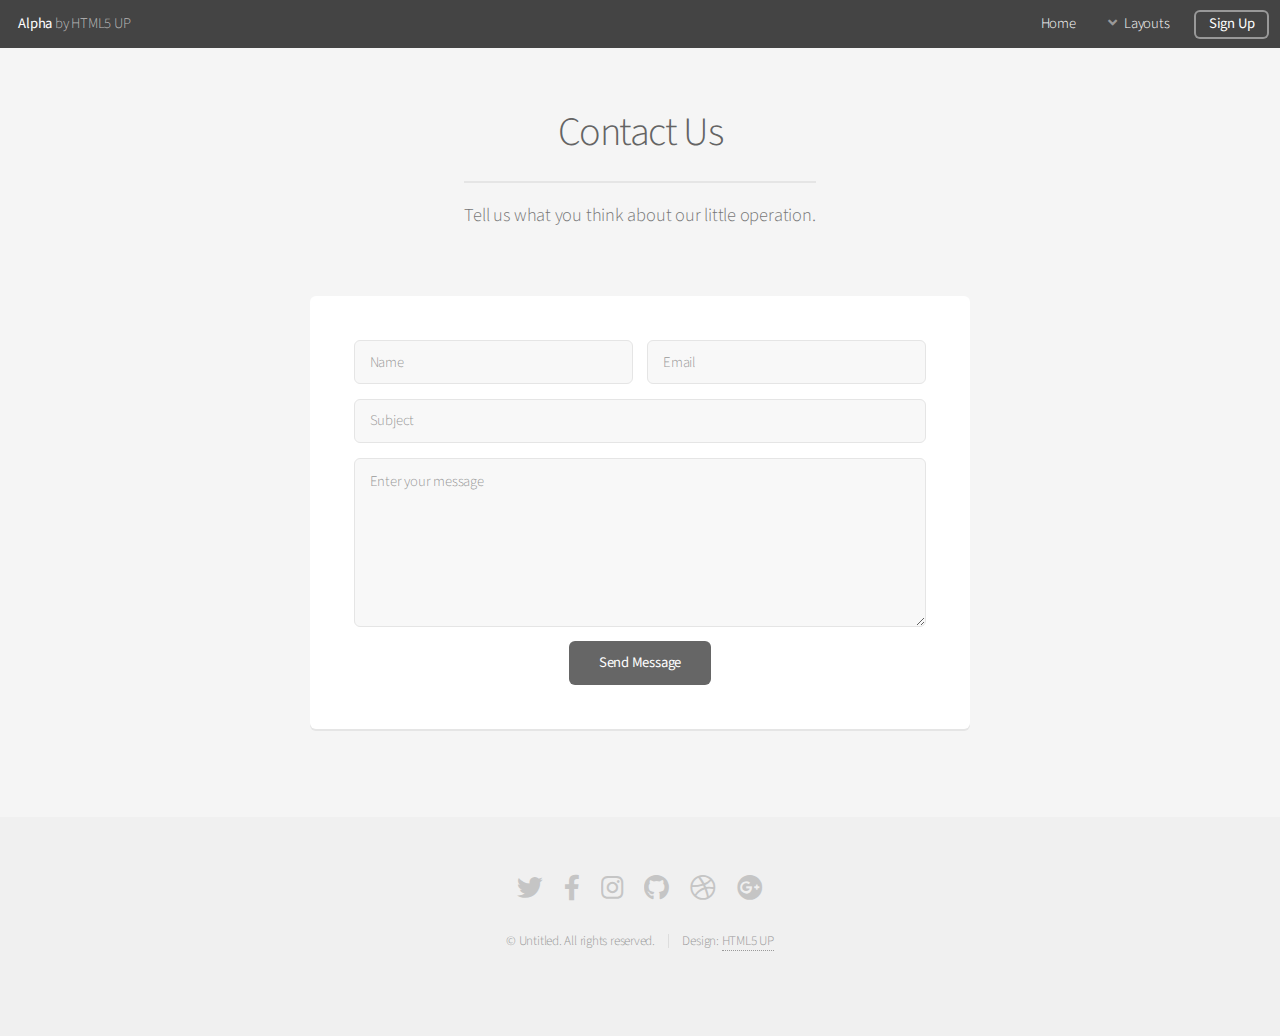
==== contact.html @ d838e28c "Add files via upload" ====
<!DOCTYPE HTML>
<!--
	Alpha by HTML5 UP
	html5up.net | @ajlkn
	Free for personal and commercial use under the CCA 3.0 license (html5up.net/license)
-->
<html>
	<head>
		<title>Contact - Alpha by HTML5 UP</title>
		<meta charset="utf-8" />
		<meta name="viewport" content="width=device-width, initial-scale=1, user-scalable=no" />
		<link rel="stylesheet" href="assets/css/main.css" />
	</head>
	<body class="is-preload">
		<div id="page-wrapper">

			<!-- Header -->
				<header id="header">
					<h1><a href="index.html">Alpha</a> by HTML5 UP</h1>
					<nav id="nav">
						<ul>
							<li><a href="index.html">Home</a></li>
							<li>
								<a href="#" class="icon solid fa-angle-down">Layouts</a>
								<ul>
									<li><a href="generic.html">Generic</a></li>
									<li><a href="contact.html">Contact</a></li>
									<li><a href="elements.html">Elements</a></li>
									<li>
										<a href="#">Submenu</a>
										<ul>
											<li><a href="#">Option One</a></li>
											<li><a href="#">Option Two</a></li>
											<li><a href="#">Option Three</a></li>
											<li><a href="#">Option Four</a></li>
										</ul>
									</li>
								</ul>
							</li>
							<li><a href="#" class="button">Sign Up</a></li>
						</ul>
					</nav>
				</header>

			<!-- Main -->
				<section id="main" class="container medium">
					<header>
						<h2>Contact Us</h2>
						<p>Tell us what you think about our little operation.</p>
					</header>
					<div class="box">
						<form method="post" action="#">
							<div class="row gtr-50 gtr-uniform">
								<div class="col-6 col-12-mobilep">
									<input type="text" name="name" id="name" value="" placeholder="Name" />
								</div>
								<div class="col-6 col-12-mobilep">
									<input type="email" name="email" id="email" value="" placeholder="Email" />
								</div>
								<div class="col-12">
									<input type="text" name="subject" id="subject" value="" placeholder="Subject" />
								</div>
								<div class="col-12">
									<textarea name="message" id="message" placeholder="Enter your message" rows="6"></textarea>
								</div>
								<div class="col-12">
									<ul class="actions special">
										<li><input type="submit" value="Send Message" /></li>
									</ul>
								</div>
							</div>
						</form>
					</div>
				</section>

			<!-- Footer -->
				<footer id="footer">
					<ul class="icons">
						<li><a href="#" class="icon brands fa-twitter"><span class="label">Twitter</span></a></li>
						<li><a href="#" class="icon brands fa-facebook-f"><span class="label">Facebook</span></a></li>
						<li><a href="#" class="icon brands fa-instagram"><span class="label">Instagram</span></a></li>
						<li><a href="#" class="icon brands fa-github"><span class="label">Github</span></a></li>
						<li><a href="#" class="icon brands fa-dribbble"><span class="label">Dribbble</span></a></li>
						<li><a href="#" class="icon brands fa-google-plus"><span class="label">Google+</span></a></li>
					</ul>
					<ul class="copyright">
						<li>&copy; Untitled. All rights reserved.</li><li>Design: <a href="http://html5up.net">HTML5 UP</a></li>
					</ul>
				</footer>

		</div>

		<!-- Scripts -->
			<script src="assets/js/jquery.min.js"></script>
			<script src="assets/js/jquery.dropotron.min.js"></script>
			<script src="assets/js/jquery.scrollex.min.js"></script>
			<script src="assets/js/browser.min.js"></script>
			<script src="assets/js/breakpoints.min.js"></script>
			<script src="assets/js/util.js"></script>
			<script src="assets/js/main.js"></script>

	</body>
</html>
---- assets/css/main.css ----
@import url("fontawesome-all.min.css");
@import url("https://fonts.googleapis.com/css?family=Source+Sans+Pro:300,400,300italic,400italic");

/*
	Alpha by HTML5 UP
	html5up.net | @ajlkn
	Free for personal and commercial use under the CCA 3.0 license (html5up.net/license)
*/

/* Reset */

/* Based on meyerweb.com/eric/tools/css/reset (v2.0 | 20110126 | License: public domain) */

	html, body, div, span, applet, object,
	iframe, h1, h2, h3, h4, h5, h6, p, blockquote,
	pre, a, abbr, acronym, address, big, cite,
	code, del, dfn, em, img, ins, kbd, q, s, samp,
	small, strike, strong, sub, sup, tt, var, b,
	u, i, center, dl, dt, dd, ol, ul, li, fieldset,
	form, label, legend, table, caption, tbody,
	tfoot, thead, tr, th, td, article, aside,
	canvas, details, embed, figure, figcaption,
	footer, header, hgroup, menu, nav, output, ruby,
	section, summary, time, mark, audio, video {
		margin: 0;
		padding: 0;
		border: 0;
		font-size: 100%;
		font: inherit;
		vertical-align: baseline;
	}

	article, aside, details, figcaption, figure,
	footer, header, hgroup, menu, nav, section {
		display: block;
	}

	body {
		line-height: 1;
	}

	ol, ul {
		list-style: none;
	}

	blockquote, q {
		quotes: none;
	}

		blockquote:before, blockquote:after, q:before, q:after {
			content: '';
			content: none;
		}

	table {
		border-collapse: collapse;
		border-spacing: 0;
	}

	body {
		-webkit-text-size-adjust: none;
	}

	mark {
		background-color: transparent;
		color: inherit;
	}

	input::-moz-focus-inner {
		border: 0;
		padding: 0;
	}

	input, select, textarea {
		-moz-appearance: none;
		-webkit-appearance: none;
		-ms-appearance: none;
		appearance: none;
	}

/* Basic */

	@-ms-viewport {
		width: device-width;
	}

	body {
		-ms-overflow-style: scrollbar;
	}

	@media screen and (max-width: 480px) {

		html, body {
			min-width: 320px;
		}

	}

	html {
		box-sizing: border-box;
	}

	*, *:before, *:after {
		box-sizing: inherit;
	}

	body {
		background: #f5f5f5;
	}

	body, input, select, textarea {
		color: #777;
		font-family: "Source Sans Pro", sans-serif;
		font-size: 16pt;
		font-weight: 300;
		line-height: 1.65em;
		letter-spacing: -0.015em;
	}

	a {
		-moz-transition: color 0.2s ease-in-out, border-bottom-color 0.2s ease-in-out;
		-webkit-transition: color 0.2s ease-in-out, border-bottom-color 0.2s ease-in-out;
		-ms-transition: color 0.2s ease-in-out, border-bottom-color 0.2s ease-in-out;
		transition: color 0.2s ease-in-out, border-bottom-color 0.2s ease-in-out;
		border-bottom: dotted 1px;
		color: #e89980;
		text-decoration: none;
	}

		a:hover {
			border-bottom-color: transparent;
		}

	strong, b {
		color: #646464;
		font-weight: 400;
	}

	em, i {
		font-style: italic;
	}

	p {
		margin: 0 0 2em 0;
	}

	h1, h2, h3, h4, h5, h6 {
		color: #646464;
		font-weight: 300;
		line-height: 1em;
		margin: 0 0 0.5em 0;
	}

		h1 a, h2 a, h3 a, h4 a, h5 a, h6 a {
			color: inherit;
			text-decoration: none;
		}

	h2 {
		font-size: 2.25em;
		line-height: 1.5em;
		letter-spacing: -0.035em;
	}

	h3 {
		font-size: 1.75em;
		line-height: 1.5em;
		letter-spacing: -0.025em;
	}

	h4 {
		font-size: 1.1em;
		line-height: 1.5em;
		letter-spacing: 0;
	}

	h5 {
		font-size: 0.9em;
		line-height: 1.5em;
		letter-spacing: 0;
	}

	h6 {
		font-size: 0.7em;
		line-height: 1.5em;
		letter-spacing: 0;
	}

	sub {
		font-size: 0.8em;
		position: relative;
		top: 0.5em;
	}

	sup {
		font-size: 0.8em;
		position: relative;
		top: -0.5em;
	}

	hr {
		border: 0;
		border-bottom: solid 2px #e5e5e5;
		margin: 2em 0;
	}

		hr.major {
			margin: 3em 0;
		}

	blockquote {
		border-left: solid 4px #e5e5e5;
		font-style: italic;
		margin: 0 0 2em 0;
		padding: 0.5em 0 0.5em 2em;
	}

	pre {
		-webkit-overflow-scrolling: touch;
		background: #f8f8f8;
		border-radius: 6px;
		border: solid 1px #e5e5e5;
		font-family: monospace;
		font-size: 0.9em;
		line-height: 1.75em;
		margin: 0 0 2em 0;
		overflow-x: auto;
		padding: 1em 1.5em;
	}

	code {
		background: #f8f8f8;
		border-radius: 6px;
		border: solid 1px #e5e5e5;
		font-family: monospace;
		font-size: 0.9em;
		margin: 0 0.25em;
		padding: 0.25em 0.65em;
	}

	.align-left {
		text-align: left;
	}

	.align-center {
		text-align: center;
	}

	.align-right {
		text-align: right;
	}

/* Row */

	.row {
		display: flex;
		flex-wrap: wrap;
		box-sizing: border-box;
		align-items: stretch;
	}

		.row > * {
			box-sizing: border-box;
		}

		.row.gtr-uniform > * > :last-child {
			margin-bottom: 0;
		}

		.row.aln-left {
			justify-content: flex-start;
		}

		.row.aln-center {
			justify-content: center;
		}

		.row.aln-right {
			justify-content: flex-end;
		}

		.row.aln-top {
			align-items: flex-start;
		}

		.row.aln-middle {
			align-items: center;
		}

		.row.aln-bottom {
			align-items: flex-end;
		}

		.row > .imp {
			order: -1;
		}

		.row > .col-1 {
			width: 8.33333%;
		}

		.row > .off-1 {
			margin-left: 8.33333%;
		}

		.row > .col-2 {
			width: 16.66667%;
		}

		.row > .off-2 {
			margin-left: 16.66667%;
		}

		.row > .col-3 {
			width: 25%;
		}

		.row > .off-3 {
			margin-left: 25%;
		}

		.row > .col-4 {
			width: 33.33333%;
		}

		.row > .off-4 {
			margin-left: 33.33333%;
		}

		.row > .col-5 {
			width: 41.66667%;
		}

		.row > .off-5 {
			margin-left: 41.66667%;
		}

		.row > .col-6 {
			width: 50%;
		}

		.row > .off-6 {
			margin-left: 50%;
		}

		.row > .col-7 {
			width: 58.33333%;
		}

		.row > .off-7 {
			margin-left: 58.33333%;
		}

		.row > .col-8 {
			width: 66.66667%;
		}

		.row > .off-8 {
			margin-left: 66.66667%;
		}

		.row > .col-9 {
			width: 75%;
		}

		.row > .off-9 {
			margin-left: 75%;
		}

		.row > .col-10 {
			width: 83.33333%;
		}

		.row > .off-10 {
			margin-left: 83.33333%;
		}

		.row > .col-11 {
			width: 91.66667%;
		}

		.row > .off-11 {
			margin-left: 91.66667%;
		}

		.row > .col-12 {
			width: 100%;
		}

		.row > .off-12 {
			margin-left: 100%;
		}

		.row.gtr-0 {
			margin-top: 0;
			margin-left: 0em;
		}

			.row.gtr-0 > * {
				padding: 0 0 0 0em;
			}

			.row.gtr-0.gtr-uniform {
				margin-top: 0em;
			}

				.row.gtr-0.gtr-uniform > * {
					padding-top: 0em;
				}

		.row.gtr-25 {
			margin-top: 0;
			margin-left: -0.5em;
		}

			.row.gtr-25 > * {
				padding: 0 0 0 0.5em;
			}

			.row.gtr-25.gtr-uniform {
				margin-top: -0.5em;
			}

				.row.gtr-25.gtr-uniform > * {
					padding-top: 0.5em;
				}

		.row.gtr-50 {
			margin-top: 0;
			margin-left: -1em;
		}

			.row.gtr-50 > * {
				padding: 0 0 0 1em;
			}

			.row.gtr-50.gtr-uniform {
				margin-top: -1em;
			}

				.row.gtr-50.gtr-uniform > * {
					padding-top: 1em;
				}

		.row {
			margin-top: 0;
			margin-left: -2em;
		}

			.row > * {
				padding: 0 0 0 2em;
			}

			.row.gtr-uniform {
				margin-top: -2em;
			}

				.row.gtr-uniform > * {
					padding-top: 2em;
				}

		.row.gtr-150 {
			margin-top: 0;
			margin-left: -3em;
		}

			.row.gtr-150 > * {
				padding: 0 0 0 3em;
			}

			.row.gtr-150.gtr-uniform {
				margin-top: -3em;
			}

				.row.gtr-150.gtr-uniform > * {
					padding-top: 3em;
				}

		.row.gtr-200 {
			margin-top: 0;
			margin-left: -4em;
		}

			.row.gtr-200 > * {
				padding: 0 0 0 4em;
			}

			.row.gtr-200.gtr-uniform {
				margin-top: -4em;
			}

				.row.gtr-200.gtr-uniform > * {
					padding-top: 4em;
				}

		@media screen and (max-width: 1680px) {

			.row {
				display: flex;
				flex-wrap: wrap;
				box-sizing: border-box;
				align-items: stretch;
			}

				.row > * {
					box-sizing: border-box;
				}

				.row.gtr-uniform > * > :last-child {
					margin-bottom: 0;
				}

				.row.aln-left {
					justify-content: flex-start;
				}

				.row.aln-center {
					justify-content: center;
				}

				.row.aln-right {
					justify-content: flex-end;
				}

				.row.aln-top {
					align-items: flex-start;
				}

				.row.aln-middle {
					align-items: center;
				}

				.row.aln-bottom {
					align-items: flex-end;
				}

				.row > .imp-wide {
					order: -1;
				}

				.row > .col-1-wide {
					width: 8.33333%;
				}

				.row > .off-1-wide {
					margin-left: 8.33333%;
				}

				.row > .col-2-wide {
					width: 16.66667%;
				}

				.row > .off-2-wide {
					margin-left: 16.66667%;
				}

				.row > .col-3-wide {
					width: 25%;
				}

				.row > .off-3-wide {
					margin-left: 25%;
				}

				.row > .col-4-wide {
					width: 33.33333%;
				}

				.row > .off-4-wide {
					margin-left: 33.33333%;
				}

				.row > .col-5-wide {
					width: 41.66667%;
				}

				.row > .off-5-wide {
					margin-left: 41.66667%;
				}

				.row > .col-6-wide {
					width: 50%;
				}

				.row > .off-6-wide {
					margin-left: 50%;
				}

				.row > .col-7-wide {
					width: 58.33333%;
				}

				.row > .off-7-wide {
					margin-left: 58.33333%;
				}

				.row > .col-8-wide {
					width: 66.66667%;
				}

				.row > .off-8-wide {
					margin-left: 66.66667%;
				}

				.row > .col-9-wide {
					width: 75%;
				}

				.row > .off-9-wide {
					margin-left: 75%;
				}

				.row > .col-10-wide {
					width: 83.33333%;
				}

				.row > .off-10-wide {
					margin-left: 83.33333%;
				}

				.row > .col-11-wide {
					width: 91.66667%;
				}

				.row > .off-11-wide {
					margin-left: 91.66667%;
				}

				.row > .col-12-wide {
					width: 100%;
				}

				.row > .off-12-wide {
					margin-left: 100%;
				}

				.row.gtr-0 {
					margin-top: 0;
					margin-left: 0em;
				}

					.row.gtr-0 > * {
						padding: 0 0 0 0em;
					}

					.row.gtr-0.gtr-uniform {
						margin-top: 0em;
					}

						.row.gtr-0.gtr-uniform > * {
							padding-top: 0em;
						}

				.row.gtr-25 {
					margin-top: 0;
					margin-left: -0.5em;
				}

					.row.gtr-25 > * {
						padding: 0 0 0 0.5em;
					}

					.row.gtr-25.gtr-uniform {
						margin-top: -0.5em;
					}

						.row.gtr-25.gtr-uniform > * {
							padding-top: 0.5em;
						}

				.row.gtr-50 {
					margin-top: 0;
					margin-left: -1em;
				}

					.row.gtr-50 > * {
						padding: 0 0 0 1em;
					}

					.row.gtr-50.gtr-uniform {
						margin-top: -1em;
					}

						.row.gtr-50.gtr-uniform > * {
							padding-top: 1em;
						}

				.row {
					margin-top: 0;
					margin-left: -2em;
				}

					.row > * {
						padding: 0 0 0 2em;
					}

					.row.gtr-uniform {
						margin-top: -2em;
					}

						.row.gtr-uniform > * {
							padding-top: 2em;
						}

				.row.gtr-150 {
					margin-top: 0;
					margin-left: -3em;
				}

					.row.gtr-150 > * {
						padding: 0 0 0 3em;
					}

					.row.gtr-150.gtr-uniform {
						margin-top: -3em;
					}

						.row.gtr-150.gtr-uniform > * {
							padding-top: 3em;
						}

				.row.gtr-200 {
					margin-top: 0;
					margin-left: -4em;
				}

					.row.gtr-200 > * {
						padding: 0 0 0 4em;
					}

					.row.gtr-200.gtr-uniform {
						margin-top: -4em;
					}

						.row.gtr-200.gtr-uniform > * {
							padding-top: 4em;
						}

		}

		@media screen and (max-width: 1280px) {

			.row {
				display: flex;
				flex-wrap: wrap;
				box-sizing: border-box;
				align-items: stretch;
			}

				.row > * {
					box-sizing: border-box;
				}

				.row.gtr-uniform > * > :last-child {
					margin-bottom: 0;
				}

				.row.aln-left {
					justify-content: flex-start;
				}

				.row.aln-center {
					justify-content: center;
				}

				.row.aln-right {
					justify-content: flex-end;
				}

				.row.aln-top {
					align-items: flex-start;
				}

				.row.aln-middle {
					align-items: center;
				}

				.row.aln-bottom {
					align-items: flex-end;
				}

				.row > .imp-normal {
					order: -1;
				}

				.row > .col-1-normal {
					width: 8.33333%;
				}

				.row > .off-1-normal {
					margin-left: 8.33333%;
				}

				.row > .col-2-normal {
					width: 16.66667%;
				}

				.row > .off-2-normal {
					margin-left: 16.66667%;
				}

				.row > .col-3-normal {
					width: 25%;
				}

				.row > .off-3-normal {
					margin-left: 25%;
				}

				.row > .col-4-normal {
					width: 33.33333%;
				}

				.row > .off-4-normal {
					margin-left: 33.33333%;
				}

				.row > .col-5-normal {
					width: 41.66667%;
				}

				.row > .off-5-normal {
					margin-left: 41.66667%;
				}

				.row > .col-6-normal {
					width: 50%;
				}

				.row > .off-6-normal {
					margin-left: 50%;
				}

				.row > .col-7-normal {
					width: 58.33333%;
				}

				.row > .off-7-normal {
					margin-left: 58.33333%;
				}

				.row > .col-8-normal {
					width: 66.66667%;
				}

				.row > .off-8-normal {
					margin-left: 66.66667%;
				}

				.row > .col-9-normal {
					width: 75%;
				}

				.row > .off-9-normal {
					margin-left: 75%;
				}

				.row > .col-10-normal {
					width: 83.33333%;
				}

				.row > .off-10-normal {
					margin-left: 83.33333%;
				}

				.row > .col-11-normal {
					width: 91.66667%;
				}

				.row > .off-11-normal {
					margin-left: 91.66667%;
				}

				.row > .col-12-normal {
					width: 100%;
				}

				.row > .off-12-normal {
					margin-left: 100%;
				}

				.row.gtr-0 {
					margin-top: 0;
					margin-left: 0em;
				}

					.row.gtr-0 > * {
						padding: 0 0 0 0em;
					}

					.row.gtr-0.gtr-uniform {
						margin-top: 0em;
					}

						.row.gtr-0.gtr-uniform > * {
							padding-top: 0em;
						}

				.row.gtr-25 {
					margin-top: 0;
					margin-left: -0.5em;
				}

					.row.gtr-25 > * {
						padding: 0 0 0 0.5em;
					}

					.row.gtr-25.gtr-uniform {
						margin-top: -0.5em;
					}

						.row.gtr-25.gtr-uniform > * {
							padding-top: 0.5em;
						}

				.row.gtr-50 {
					margin-top: 0;
					margin-left: -1em;
				}

					.row.gtr-50 > * {
						padding: 0 0 0 1em;
					}

					.row.gtr-50.gtr-uniform {
						margin-top: -1em;
					}

						.row.gtr-50.gtr-uniform > * {
							padding-top: 1em;
						}

				.row {
					margin-top: 0;
					margin-left: -2em;
				}

					.row > * {
						padding: 0 0 0 2em;
					}

					.row.gtr-uniform {
						margin-top: -2em;
					}

						.row.gtr-uniform > * {
							padding-top: 2em;
						}

				.row.gtr-150 {
					margin-top: 0;
					margin-left: -3em;
				}

					.row.gtr-150 > * {
						padding: 0 0 0 3em;
					}

					.row.gtr-150.gtr-uniform {
						margin-top: -3em;
					}

						.row.gtr-150.gtr-uniform > * {
							padding-top: 3em;
						}

				.row.gtr-200 {
					margin-top: 0;
					margin-left: -4em;
				}

					.row.gtr-200 > * {
						padding: 0 0 0 4em;
					}

					.row.gtr-200.gtr-uniform {
						margin-top: -4em;
					}

						.row.gtr-200.gtr-uniform > * {
							padding-top: 4em;
						}

		}

		@media screen and (max-width: 980px) {

			.row {
				display: flex;
				flex-wrap: wrap;
				box-sizing: border-box;
				align-items: stretch;
			}

				.row > * {
					box-sizing: border-box;
				}

				.row.gtr-uniform > * > :last-child {
					margin-bottom: 0;
				}

				.row.aln-left {
					justify-content: flex-start;
				}

				.row.aln-center {
					justify-content: center;
				}

				.row.aln-right {
					justify-content: flex-end;
				}

				.row.aln-top {
					align-items: flex-start;
				}

				.row.aln-middle {
					align-items: center;
				}

				.row.aln-bottom {
					align-items: flex-end;
				}

				.row > .imp-narrow {
					order: -1;
				}

				.row > .col-1-narrow {
					width: 8.33333%;
				}

				.row > .off-1-narrow {
					margin-left: 8.33333%;
				}

				.row > .col-2-narrow {
					width: 16.66667%;
				}

				.row > .off-2-narrow {
					margin-left: 16.66667%;
				}

				.row > .col-3-narrow {
					width: 25%;
				}

				.row > .off-3-narrow {
					margin-left: 25%;
				}

				.row > .col-4-narrow {
					width: 33.33333%;
				}

				.row > .off-4-narrow {
					margin-left: 33.33333%;
				}

				.row > .col-5-narrow {
					width: 41.66667%;
				}

				.row > .off-5-narrow {
					margin-left: 41.66667%;
				}

				.row > .col-6-narrow {
					width: 50%;
				}

				.row > .off-6-narrow {
					margin-left: 50%;
				}

				.row > .col-7-narrow {
					width: 58.33333%;
				}

				.row > .off-7-narrow {
					margin-left: 58.33333%;
				}

				.row > .col-8-narrow {
					width: 66.66667%;
				}

				.row > .off-8-narrow {
					margin-left: 66.66667%;
				}

				.row > .col-9-narrow {
					width: 75%;
				}

				.row > .off-9-narrow {
					margin-left: 75%;
				}

				.row > .col-10-narrow {
					width: 83.33333%;
				}

				.row > .off-10-narrow {
					margin-left: 83.33333%;
				}

				.row > .col-11-narrow {
					width: 91.66667%;
				}

				.row > .off-11-narrow {
					margin-left: 91.66667%;
				}

				.row > .col-12-narrow {
					width: 100%;
				}

				.row > .off-12-narrow {
					margin-left: 100%;
				}

				.row.gtr-0 {
					margin-top: 0;
					margin-left: 0em;
				}

					.row.gtr-0 > * {
						padding: 0 0 0 0em;
					}

					.row.gtr-0.gtr-uniform {
						margin-top: 0em;
					}

						.row.gtr-0.gtr-uniform > * {
							padding-top: 0em;
						}

				.row.gtr-25 {
					margin-top: 0;
					margin-left: -0.5em;
				}

					.row.gtr-25 > * {
						padding: 0 0 0 0.5em;
					}

					.row.gtr-25.gtr-uniform {
						margin-top: -0.5em;
					}

						.row.gtr-25.gtr-uniform > * {
							padding-top: 0.5em;
						}

				.row.gtr-50 {
					margin-top: 0;
					margin-left: -1em;
				}

					.row.gtr-50 > * {
						padding: 0 0 0 1em;
					}

					.row.gtr-50.gtr-uniform {
						margin-top: -1em;
					}

						.row.gtr-50.gtr-uniform > * {
							padding-top: 1em;
						}

				.row {
					margin-top: 0;
					margin-left: -2em;
				}

					.row > * {
						padding: 0 0 0 2em;
					}

					.row.gtr-uniform {
						margin-top: -2em;
					}

						.row.gtr-uniform > * {
							padding-top: 2em;
						}

				.row.gtr-150 {
					margin-top: 0;
					margin-left: -3em;
				}

					.row.gtr-150 > * {
						padding: 0 0 0 3em;
					}

					.row.gtr-150.gtr-uniform {
						margin-top: -3em;
					}

						.row.gtr-150.gtr-uniform > * {
							padding-top: 3em;
						}

				.row.gtr-200 {
					margin-top: 0;
					margin-left: -4em;
				}

					.row.gtr-200 > * {
						padding: 0 0 0 4em;
					}

					.row.gtr-200.gtr-uniform {
						margin-top: -4em;
					}

						.row.gtr-200.gtr-uniform > * {
							padding-top: 4em;
						}

		}

		@media screen and (max-width: 840px) {

			.row {
				display: flex;
				flex-wrap: wrap;
				box-sizing: border-box;
				align-items: stretch;
			}

				.row > * {
					box-sizing: border-box;
				}

				.row.gtr-uniform > * > :last-child {
					margin-bottom: 0;
				}

				.row.aln-left {
					justify-content: flex-start;
				}

				.row.aln-center {
					justify-content: center;
				}

				.row.aln-right {
					justify-content: flex-end;
				}

				.row.aln-top {
					align-items: flex-start;
				}

				.row.aln-middle {
					align-items: center;
				}

				.row.aln-bottom {
					align-items: flex-end;
				}

				.row > .imp-narrower {
					order: -1;
				}

				.row > .col-1-narrower {
					width: 8.33333%;
				}

				.row > .off-1-narrower {
					margin-left: 8.33333%;
				}

				.row > .col-2-narrower {
					width: 16.66667%;
				}

				.row > .off-2-narrower {
					margin-left: 16.66667%;
				}

				.row > .col-3-narrower {
					width: 25%;
				}

				.row > .off-3-narrower {
					margin-left: 25%;
				}

				.row > .col-4-narrower {
					width: 33.33333%;
				}

				.row > .off-4-narrower {
					margin-left: 33.33333%;
				}

				.row > .col-5-narrower {
					width: 41.66667%;
				}

				.row > .off-5-narrower {
					margin-left: 41.66667%;
				}

				.row > .col-6-narrower {
					width: 50%;
				}

				.row > .off-6-narrower {
					margin-left: 50%;
				}

				.row > .col-7-narrower {
					width: 58.33333%;
				}

				.row > .off-7-narrower {
					margin-left: 58.33333%;
				}

				.row > .col-8-narrower {
					width: 66.66667%;
				}

				.row > .off-8-narrower {
					margin-left: 66.66667%;
				}

				.row > .col-9-narrower {
					width: 75%;
				}

				.row > .off-9-narrower {
					margin-left: 75%;
				}

				.row > .col-10-narrower {
					width: 83.33333%;
				}

				.row > .off-10-narrower {
					margin-left: 83.33333%;
				}

				.row > .col-11-narrower {
					width: 91.66667%;
				}

				.row > .off-11-narrower {
					margin-left: 91.66667%;
				}

				.row > .col-12-narrower {
					width: 100%;
				}

				.row > .off-12-narrower {
					margin-left: 100%;
				}

				.row.gtr-0 {
					margin-top: 0;
					margin-left: 0em;
				}

					.row.gtr-0 > * {
						padding: 0 0 0 0em;
					}

					.row.gtr-0.gtr-uniform {
						margin-top: 0em;
					}

						.row.gtr-0.gtr-uniform > * {
							padding-top: 0em;
						}

				.row.gtr-25 {
					margin-top: 0;
					margin-left: -0.5em;
				}

					.row.gtr-25 > * {
						padding: 0 0 0 0.5em;
					}

					.row.gtr-25.gtr-uniform {
						margin-top: -0.5em;
					}

						.row.gtr-25.gtr-uniform > * {
							padding-top: 0.5em;
						}

				.row.gtr-50 {
					margin-top: 0;
					margin-left: -1em;
				}

					.row.gtr-50 > * {
						padding: 0 0 0 1em;
					}

					.row.gtr-50.gtr-uniform {
						margin-top: -1em;
					}

						.row.gtr-50.gtr-uniform > * {
							padding-top: 1em;
						}

				.row {
					margin-top: 0;
					margin-left: -2em;
				}

					.row > * {
						padding: 0 0 0 2em;
					}

					.row.gtr-uniform {
						margin-top: -2em;
					}

						.row.gtr-uniform > * {
							padding-top: 2em;
						}

				.row.gtr-150 {
					margin-top: 0;
					margin-left: -3em;
				}

					.row.gtr-150 > * {
						padding: 0 0 0 3em;
					}

					.row.gtr-150.gtr-uniform {
						margin-top: -3em;
					}

						.row.gtr-150.gtr-uniform > * {
							padding-top: 3em;
						}

				.row.gtr-200 {
					margin-top: 0;
					margin-left: -4em;
				}

					.row.gtr-200 > * {
						padding: 0 0 0 4em;
					}

					.row.gtr-200.gtr-uniform {
						margin-top: -4em;
					}

						.row.gtr-200.gtr-uniform > * {
							padding-top: 4em;
						}

		}

		@media screen and (max-width: 736px) {

			.row {
				display: flex;
				flex-wrap: wrap;
				box-sizing: border-box;
				align-items: stretch;
			}

				.row > * {
					box-sizing: border-box;
				}

				.row.gtr-uniform > * > :last-child {
					margin-bottom: 0;
				}

				.row.aln-left {
					justify-content: flex-start;
				}

				.row.aln-center {
					justify-content: center;
				}

				.row.aln-right {
					justify-content: flex-end;
				}

				.row.aln-top {
					align-items: flex-start;
				}

				.row.aln-middle {
					align-items: center;
				}

				.row.aln-bottom {
					align-items: flex-end;
				}

				.row > .imp-mobile {
					order: -1;
				}

				.row > .col-1-mobile {
					width: 8.33333%;
				}

				.row > .off-1-mobile {
					margin-left: 8.33333%;
				}

				.row > .col-2-mobile {
					width: 16.66667%;
				}

				.row > .off-2-mobile {
					margin-left: 16.66667%;
				}

				.row > .col-3-mobile {
					width: 25%;
				}

				.row > .off-3-mobile {
					margin-left: 25%;
				}

				.row > .col-4-mobile {
					width: 33.33333%;
				}

				.row > .off-4-mobile {
					margin-left: 33.33333%;
				}

				.row > .col-5-mobile {
					width: 41.66667%;
				}

				.row > .off-5-mobile {
					margin-left: 41.66667%;
				}

				.row > .col-6-mobile {
					width: 50%;
				}

				.row > .off-6-mobile {
					margin-left: 50%;
				}

				.row > .col-7-mobile {
					width: 58.33333%;
				}

				.row > .off-7-mobile {
					margin-left: 58.33333%;
				}

				.row > .col-8-mobile {
					width: 66.66667%;
				}

				.row > .off-8-mobile {
					margin-left: 66.66667%;
				}

				.row > .col-9-mobile {
					width: 75%;
				}

				.row > .off-9-mobile {
					margin-left: 75%;
				}

				.row > .col-10-mobile {
					width: 83.33333%;
				}

				.row > .off-10-mobile {
					margin-left: 83.33333%;
				}

				.row > .col-11-mobile {
					width: 91.66667%;
				}

				.row > .off-11-mobile {
					margin-left: 91.66667%;
				}

				.row > .col-12-mobile {
					width: 100%;
				}

				.row > .off-12-mobile {
					margin-left: 100%;
				}

				.row.gtr-0 {
					margin-top: 0;
					margin-left: 0em;
				}

					.row.gtr-0 > * {
						padding: 0 0 0 0em;
					}

					.row.gtr-0.gtr-uniform {
						margin-top: 0em;
					}

						.row.gtr-0.gtr-uniform > * {
							padding-top: 0em;
						}

				.row.gtr-25 {
					margin-top: 0;
					margin-left: -0.5em;
				}

					.row.gtr-25 > * {
						padding: 0 0 0 0.5em;
					}

					.row.gtr-25.gtr-uniform {
						margin-top: -0.5em;
					}

						.row.gtr-25.gtr-uniform > * {
							padding-top: 0.5em;
						}

				.row.gtr-50 {
					margin-top: 0;
					margin-left: -1em;
				}

					.row.gtr-50 > * {
						padding: 0 0 0 1em;
					}

					.row.gtr-50.gtr-uniform {
						margin-top: -1em;
					}

						.row.gtr-50.gtr-uniform > * {
							padding-top: 1em;
						}

				.row {
					margin-top: 0;
					margin-left: -2em;
				}

					.row > * {
						padding: 0 0 0 2em;
					}

					.row.gtr-uniform {
						margin-top: -2em;
					}

						.row.gtr-uniform > * {
							padding-top: 2em;
						}

				.row.gtr-150 {
					margin-top: 0;
					margin-left: -3em;
				}

					.row.gtr-150 > * {
						padding: 0 0 0 3em;
					}

					.row.gtr-150.gtr-uniform {
						margin-top: -3em;
					}

						.row.gtr-150.gtr-uniform > * {
							padding-top: 3em;
						}

				.row.gtr-200 {
					margin-top: 0;
					margin-left: -4em;
				}

					.row.gtr-200 > * {
						padding: 0 0 0 4em;
					}

					.row.gtr-200.gtr-uniform {
						margin-top: -4em;
					}

						.row.gtr-200.gtr-uniform > * {
							padding-top: 4em;
						}

		}

		@media screen and (max-width: 480px) {

			.row {
				display: flex;
				flex-wrap: wrap;
				box-sizing: border-box;
				align-items: stretch;
			}

				.row > * {
					box-sizing: border-box;
				}

				.row.gtr-uniform > * > :last-child {
					margin-bottom: 0;
				}

				.row.aln-left {
					justify-content: flex-start;
				}

				.row.aln-center {
					justify-content: center;
				}

				.row.aln-right {
					justify-content: flex-end;
				}

				.row.aln-top {
					align-items: flex-start;
				}

				.row.aln-middle {
					align-items: center;
				}

				.row.aln-bottom {
					align-items: flex-end;
				}

				.row > .imp-mobilep {
					order: -1;
				}

				.row > .col-1-mobilep {
					width: 8.33333%;
				}

				.row > .off-1-mobilep {
					margin-left: 8.33333%;
				}

				.row > .col-2-mobilep {
					width: 16.66667%;
				}

				.row > .off-2-mobilep {
					margin-left: 16.66667%;
				}

				.row > .col-3-mobilep {
					width: 25%;
				}

				.row > .off-3-mobilep {
					margin-left: 25%;
				}

				.row > .col-4-mobilep {
					width: 33.33333%;
				}

				.row > .off-4-mobilep {
					margin-left: 33.33333%;
				}

				.row > .col-5-mobilep {
					width: 41.66667%;
				}

				.row > .off-5-mobilep {
					margin-left: 41.66667%;
				}

				.row > .col-6-mobilep {
					width: 50%;
				}

				.row > .off-6-mobilep {
					margin-left: 50%;
				}

				.row > .col-7-mobilep {
					width: 58.33333%;
				}

				.row > .off-7-mobilep {
					margin-left: 58.33333%;
				}

				.row > .col-8-mobilep {
					width: 66.66667%;
				}

				.row > .off-8-mobilep {
					margin-left: 66.66667%;
				}

				.row > .col-9-mobilep {
					width: 75%;
				}

				.row > .off-9-mobilep {
					margin-left: 75%;
				}

				.row > .col-10-mobilep {
					width: 83.33333%;
				}

				.row > .off-10-mobilep {
					margin-left: 83.33333%;
				}

				.row > .col-11-mobilep {
					width: 91.66667%;
				}

				.row > .off-11-mobilep {
					margin-left: 91.66667%;
				}

				.row > .col-12-mobilep {
					width: 100%;
				}

				.row > .off-12-mobilep {
					margin-left: 100%;
				}

				.row.gtr-0 {
					margin-top: 0;
					margin-left: 0em;
				}

					.row.gtr-0 > * {
						padding: 0 0 0 0em;
					}

					.row.gtr-0.gtr-uniform {
						margin-top: 0em;
					}

						.row.gtr-0.gtr-uniform > * {
							padding-top: 0em;
						}

				.row.gtr-25 {
					margin-top: 0;
					margin-left: -0.5em;
				}

					.row.gtr-25 > * {
						padding: 0 0 0 0.5em;
					}

					.row.gtr-25.gtr-uniform {
						margin-top: -0.5em;
					}

						.row.gtr-25.gtr-uniform > * {
							padding-top: 0.5em;
						}

				.row.gtr-50 {
					margin-top: 0;
					margin-left: -1em;
				}

					.row.gtr-50 > * {
						padding: 0 0 0 1em;
					}

					.row.gtr-50.gtr-uniform {
						margin-top: -1em;
					}

						.row.gtr-50.gtr-uniform > * {
							padding-top: 1em;
						}

				.row {
					margin-top: 0;
					margin-left: -2em;
				}

					.row > * {
						padding: 0 0 0 2em;
					}

					.row.gtr-uniform {
						margin-top: -2em;
					}

						.row.gtr-uniform > * {
							padding-top: 2em;
						}

				.row.gtr-150 {
					margin-top: 0;
					margin-left: -3em;
				}

					.row.gtr-150 > * {
						padding: 0 0 0 3em;
					}

					.row.gtr-150.gtr-uniform {
						margin-top: -3em;
					}

						.row.gtr-150.gtr-uniform > * {
							padding-top: 3em;
						}

				.row.gtr-200 {
					margin-top: 0;
					margin-left: -4em;
				}

					.row.gtr-200 > * {
						padding: 0 0 0 4em;
					}

					.row.gtr-200.gtr-uniform {
						margin-top: -4em;
					}

						.row.gtr-200.gtr-uniform > * {
							padding-top: 4em;
						}

		}

/* Container */

	.container {
		margin: 0 auto;
		max-width: calc(100% - 5em);
		width: 60em;
	}

		.container.xsmall {
			width: 15em;
		}

		.container.small {
			width: 30em;
		}

		.container.medium {
			width: 45em;
		}

		.container.large {
			width: 75em;
		}

		.container.xlarge {
			width: 90em;
		}

		.container.max {
			width: 100%;
		}

		@media screen and (max-width: 840px) {

			.container {
				width: 100% !important;
			}

		}

		@media screen and (max-width: 736px) {

			.container {
				max-width: 100%;
			}

		}

/* Section/Article */

	section.special, article.special {
		text-align: center;
	}

	header p {
		color: #999;
		position: relative;
		margin: 0 0 1.5em 0;
		font-style: italic;
	}

	header h2 + p {
		font-size: 1.25em;
		margin-top: -1em;
		line-height: 1.5em;
	}

	header h3 + p {
		font-size: 1.1em;
		margin-top: -0.85em;
		line-height: 1.5em;
	}

	header h4 + p,
	header h5 + p,
	header h6 + p {
		font-size: 0.8em;
		margin-top: -0.5em;
		line-height: 1.5em;
	}

	header.major {
		padding: 1em 0;
		text-align: center;
	}

		header.major h2 {
			margin: 0;
		}

		header.major p {
			display: inline-block;
			border-top: solid 2px #e5e5e5;
			color: #777;
			margin: 1.5em 0 0 0;
			padding: 1.5em 0 0 0;
			font-style: normal;
		}

/* Form */

	form {
		margin: 0 0 2em 0;
	}

	label {
		color: #646464;
		display: block;
		font-size: 0.9em;
		font-weight: 300;
		margin: 0 0 1em 0;
	}

	input[type="text"],
	input[type="password"],
	input[type="email"],
	select,
	textarea {
		-moz-appearance: none;
		-webkit-appearance: none;
		-ms-appearance: none;
		appearance: none;
		background-color: #f8f8f8;
		border-radius: 6px;
		border: solid 1px #e5e5e5;
		color: inherit;
		display: block;
		outline: 0;
		padding: 0 1em;
		text-decoration: none;
		width: 100%;
	}

		input[type="text"]:invalid,
		input[type="password"]:invalid,
		input[type="email"]:invalid,
		select:invalid,
		textarea:invalid {
			box-shadow: none;
		}

		input[type="text"]:focus,
		input[type="password"]:focus,
		input[type="email"]:focus,
		select:focus,
		textarea:focus {
			border-color: #e89980;
			box-shadow: 0 0 0 2px #e89980;
		}

	select {
		background-image: url("data:image/svg+xml;charset=utf8,%3Csvg xmlns='http://www.w3.org/2000/svg' width='40' height='40' preserveAspectRatio='none' viewBox='0 0 40 40'%3E%3Cpath d='M9.4,12.3l10.4,10.4l10.4-10.4c0.2-0.2,0.5-0.4,0.9-0.4c0.3,0,0.6,0.1,0.9,0.4l3.3,3.3c0.2,0.2,0.4,0.5,0.4,0.9 c0,0.4-0.1,0.6-0.4,0.9L20.7,31.9c-0.2,0.2-0.5,0.4-0.9,0.4c-0.3,0-0.6-0.1-0.9-0.4L4.3,17.3c-0.2-0.2-0.4-0.5-0.4-0.9 c0-0.4,0.1-0.6,0.4-0.9l3.3-3.3c0.2-0.2,0.5-0.4,0.9-0.4S9.1,12.1,9.4,12.3z' fill='%23e5e5e5' /%3E%3C/svg%3E");
		background-size: 1.25em;
		background-repeat: no-repeat;
		background-position: calc(100% - 1em) center;
		height: 3em;
		padding-right: 3em;
		text-overflow: ellipsis;
	}

		select option {
			color: #777;
			background-color: #f5f5f5;
		}

		select:focus::-ms-value {
			background-color: transparent;
		}

		select::-ms-expand {
			display: none;
		}

	input[type="text"],
	input[type="password"],
	input[type="email"],
	select {
		height: 3em;
	}

	textarea {
		padding: 0.75em 1em;
	}

	input[type="checkbox"],
	input[type="radio"] {
		-moz-appearance: none;
		-webkit-appearance: none;
		-ms-appearance: none;
		appearance: none;
		display: block;
		float: left;
		margin-right: -2em;
		opacity: 0;
		width: 1em;
		z-index: -1;
	}

		input[type="checkbox"] + label,
		input[type="radio"] + label {
			text-decoration: none;
			color: #777;
			cursor: pointer;
			display: inline-block;
			font-size: 1em;
			font-weight: 300;
			padding-left: 2.55em;
			padding-right: 0.75em;
			position: relative;
		}

			input[type="checkbox"] + label:before,
			input[type="radio"] + label:before {
				-moz-osx-font-smoothing: grayscale;
				-webkit-font-smoothing: antialiased;
				display: inline-block;
				font-style: normal;
				font-variant: normal;
				text-rendering: auto;
				line-height: 1;
				text-transform: none !important;
				font-family: 'Font Awesome 5 Free';
				font-weight: 900;
			}

			input[type="checkbox"] + label:before,
			input[type="radio"] + label:before {
				background: #f8f8f8;
				border-radius: 6px;
				border: solid 1px #e5e5e5;
				content: '';
				display: inline-block;
				font-size: 0.8em;
				height: 2.25em;
				left: 0;
				line-height: 2.25em;
				position: absolute;
				text-align: center;
				top: 0;
				width: 2.25em;
			}

		input[type="checkbox"]:checked + label:before,
		input[type="radio"]:checked + label:before {
			background: #666;
			border-color: #666;
			color: #ffffff;
			content: '\f00c';
		}

		input[type="checkbox"]:focus + label:before,
		input[type="radio"]:focus + label:before {
			border-color: #e89980;
			box-shadow: 0 0 0 1px #e89980;
		}

	input[type="checkbox"] + label:before {
		border-radius: 6px;
	}

	input[type="radio"] + label:before {
		border-radius: 100%;
	}

	::-webkit-input-placeholder {
		color: #999 !important;
		opacity: 1.0;
	}

	:-moz-placeholder {
		color: #999 !important;
		opacity: 1.0;
	}

	::-moz-placeholder {
		color: #999 !important;
		opacity: 1.0;
	}

	:-ms-input-placeholder {
		color: #999 !important;
		opacity: 1.0;
	}

/* Box */

	.box {
		background: #fff;
		border-radius: 6px;
		box-shadow: 0 2px 0 0 #e5e5e5;
		margin: 0 0 2em 0;
		padding: 3em;
	}

		.box > :last-child {
			margin-bottom: 0;
		}

		.box.alt {
			background: none !important;
			border-radius: 0 !important;
			box-shadow: none !important;
			margin: 0 0 2em 0;
			padding: 0 !important;
		}

		.box.features .features-row {
			border-top: solid 2px #e5e5e5;
			position: relative;
		}

			.box.features .features-row:after {
				clear: both;
				content: '';
				display: block;
			}

			.box.features .features-row section {
				float: left;
				padding: 3em;
				width: 50%;
			}

				.box.features .features-row section :last-child {
					margin-bottom: 0;
				}

				.box.features .features-row section:nth-child(2n) {
					padding-right: 0;
				}

					.box.features .features-row section:nth-child(2n):before {
						background: #e5e5e5;
						content: '';
						display: block;
						height: 100%;
						margin-left: -3em;
						position: absolute;
						top: 0;
						width: 2px;
					}

				.box.features .features-row section:nth-child(2n-1) {
					padding-left: 0;
				}

			.box.features .features-row:first-child {
				border-top: 0;
			}

				.box.features .features-row:first-child section {
					padding-top: 0;
				}

			.box.features .features-row:last-child {
				padding-bottom: 0;
			}

				.box.features .features-row:last-child section {
					padding-bottom: 0;
				}

		.box.special {
			text-align: center;
		}

		.box .image.featured {
			border-radius: 0;
			display: block;
			margin: 3em 0 3em -3em;
			position: relative;
			width: calc(100% + 6em);
		}

			.box .image.featured img {
				border-radius: 0;
				display: block;
				width: 100%;
			}

			.box .image.featured:first-child {
				border-radius: 6px 6px 0 0;
				margin-bottom: 3em;
				margin-top: -3em;
			}

				.box .image.featured:first-child img {
					border-radius: 6px 6px 0 0;
				}

			.box .image.featured:last-child {
				border-radius: 0 0 6px 6px;
				margin-bottom: -3em;
				margin-top: 3em;
			}

				.box .image.featured:last-child img {
					border-radius: 0 0 6px 6px;
				}

/* Icon */

	.icon {
		text-decoration: none;
		border-bottom: none;
		position: relative;
	}

		.icon:before {
			-moz-osx-font-smoothing: grayscale;
			-webkit-font-smoothing: antialiased;
			display: inline-block;
			font-style: normal;
			font-variant: normal;
			text-rendering: auto;
			line-height: 1;
			text-transform: none !important;
			font-family: 'Font Awesome 5 Free';
			font-weight: 400;
		}

		.icon > .label {
			display: none;
		}

		.icon:before {
			line-height: inherit;
		}

		.icon.solid:before {
			font-weight: 900;
		}

		.icon.brands:before {
			font-family: 'Font Awesome 5 Brands';
		}

		.icon.major {
			background: #666;
			border-radius: 100%;
			color: #ffffff;
			cursor: default;
			display: inline-block;
			height: 5.5em;
			line-height: 5.5em;
			margin: 0 0 2em 0;
			width: 5.5em;
		}

			.icon.major:before {
				font-size: 2.5em;
			}

			.icon.major.accent1 {
				background: #666;
				color: #ffffff;
			}

			.icon.major.accent2 {
				background: #e89980;
				color: #ffffff;
			}

			.icon.major.accent3 {
				background: #7fcdb8;
				color: #ffffff;
			}

			.icon.major.accent4 {
				background: #90b0ba;
				color: #ffffff;
			}

			.icon.major.accent5 {
				background: #e5cb95;
				color: #ffffff;
			}

/* Image */

	.image {
		border-radius: 6px;
		border: 0;
		display: inline-block;
		position: relative;
	}

		.image img {
			border-radius: 6px;
			display: block;
		}

		.image.left {
			float: left;
			padding: 0 1.5em 1em 0;
			top: 0.25em;
		}

		.image.right {
			float: right;
			padding: 0 0 1em 1.5em;
			top: 0.25em;
		}

		.image.fit {
			display: block;
			margin: 0 0 2em 0;
			width: 100%;
		}

			.image.fit img {
				display: block;
				width: 100%;
			}

/* List */

	ol {
		list-style: decimal;
		margin: 0 0 2em 0;
		padding-left: 1.25em;
	}

		ol li {
			padding-left: 0.25em;
		}

	ul {
		list-style: disc;
		margin: 0 0 2em 0;
		padding-left: 1em;
	}

		ul li {
			padding-left: 0.5em;
		}

		ul.alt {
			list-style: none;
			padding-left: 0;
		}

			ul.alt li {
				border-top: solid 1px #e5e5e5;
				padding: 0.5em 0;
			}

				ul.alt li:first-child {
					border-top: 0;
					padding-top: 0;
				}

		ul.icons {
			cursor: default;
			list-style: none;
			padding-left: 0;
		}

			ul.icons li {
				display: inline-block;
				padding: 0 1.25em 0 0;
			}

				ul.icons li:last-child {
					padding-right: 0;
				}

				ul.icons li .icon {
					color: inherit;
				}

					ul.icons li .icon:before {
						font-size: 1.75em;
					}

	dl {
		margin: 0 0 2em 0;
	}

/* Actions */

	ul.actions {
		display: -moz-flex;
		display: -webkit-flex;
		display: -ms-flex;
		display: flex;
		cursor: default;
		list-style: none;
		margin-left: -1em;
		padding-left: 0;
	}

		ul.actions li {
			padding: 0 0 0 1em;
			vertical-align: middle;
		}

		ul.actions.special {
			-moz-justify-content: center;
			-webkit-justify-content: center;
			-ms-justify-content: center;
			justify-content: center;
			width: 100%;
			margin-left: 0;
		}

			ul.actions.special li:first-child {
				padding-left: 0;
			}

		ul.actions.stacked {
			-moz-flex-direction: column;
			-webkit-flex-direction: column;
			-ms-flex-direction: column;
			flex-direction: column;
			margin-left: 0;
		}

			ul.actions.stacked li {
				padding: 1.3em 0 0 0;
			}

				ul.actions.stacked li:first-child {
					padding-top: 0;
				}

		ul.actions.fit {
			width: calc(100% + 1em);
		}

			ul.actions.fit li {
				-moz-flex-grow: 1;
				-webkit-flex-grow: 1;
				-ms-flex-grow: 1;
				flex-grow: 1;
				-moz-flex-shrink: 1;
				-webkit-flex-shrink: 1;
				-ms-flex-shrink: 1;
				flex-shrink: 1;
				width: 100%;
			}

				ul.actions.fit li > * {
					width: 100%;
				}

			ul.actions.fit.stacked {
				width: 100%;
			}

		@media screen and (max-width: 480px) {

			ul.actions:not(.fixed) {
				-moz-flex-direction: column;
				-webkit-flex-direction: column;
				-ms-flex-direction: column;
				flex-direction: column;
				margin-left: 0;
				width: 100% !important;
			}

				ul.actions:not(.fixed) li {
					-moz-flex-grow: 1;
					-webkit-flex-grow: 1;
					-ms-flex-grow: 1;
					flex-grow: 1;
					-moz-flex-shrink: 1;
					-webkit-flex-shrink: 1;
					-ms-flex-shrink: 1;
					flex-shrink: 1;
					padding: 1em 0 0 0;
					text-align: center;
					width: 100%;
				}

					ul.actions:not(.fixed) li > * {
						width: 100%;
					}

					ul.actions:not(.fixed) li:first-child {
						padding-top: 0;
					}

					ul.actions:not(.fixed) li input[type="submit"],
					ul.actions:not(.fixed) li input[type="reset"],
					ul.actions:not(.fixed) li input[type="button"],
					ul.actions:not(.fixed) li button,
					ul.actions:not(.fixed) li .button {
						width: 100%;
					}

						ul.actions:not(.fixed) li input[type="submit"].icon:before,
						ul.actions:not(.fixed) li input[type="reset"].icon:before,
						ul.actions:not(.fixed) li input[type="button"].icon:before,
						ul.actions:not(.fixed) li button.icon:before,
						ul.actions:not(.fixed) li .button.icon:before {
							margin-left: -0.5em;
						}

		}

/* Table */

	.table-wrapper {
		-webkit-overflow-scrolling: touch;
		overflow-x: auto;
	}

	table {
		margin: 0 0 2em 0;
		width: 100%;
	}

		table tbody tr {
			border: solid 1px #e5e5e5;
			border-left: 0;
			border-right: 0;
		}

			table tbody tr:nth-child(2n + 1) {
				background-color: #f8f8f8;
			}

		table td {
			padding: 0.75em 0.75em;
		}

		table th {
			color: #646464;
			font-size: 0.9em;
			font-weight: 300;
			padding: 0 0.75em 0.75em 0.75em;
			text-align: left;
		}

		table thead {
			border-bottom: solid 2px #e5e5e5;
		}

		table tfoot {
			border-top: solid 2px #e5e5e5;
		}

		table.alt {
			border-collapse: separate;
		}

			table.alt tbody tr td {
				border: solid 1px #e5e5e5;
				border-left-width: 0;
				border-top-width: 0;
			}

				table.alt tbody tr td:first-child {
					border-left-width: 1px;
				}

			table.alt tbody tr:first-child td {
				border-top-width: 1px;
			}

			table.alt thead {
				border-bottom: 0;
			}

			table.alt tfoot {
				border-top: 0;
			}

/* Button */

	input[type="submit"],
	input[type="reset"],
	input[type="button"],
	.button {
		-moz-appearance: none;
		-webkit-appearance: none;
		-ms-appearance: none;
		appearance: none;
		-moz-transition: background-color 0.2s ease-in-out, color 0.2s ease-in-out;
		-webkit-transition: background-color 0.2s ease-in-out, color 0.2s ease-in-out;
		-ms-transition: background-color 0.2s ease-in-out, color 0.2s ease-in-out;
		transition: background-color 0.2s ease-in-out, color 0.2s ease-in-out;
		background-color: #666;
		border-radius: 6px;
		border: 0;
		color: #ffffff;
		cursor: pointer;
		display: inline-block;
		font-weight: 400;
		height: 3em;
		line-height: 3em;
		padding: 0 2em;
		text-align: center;
		text-decoration: none;
		white-space: nowrap;
	}

		input[type="submit"]:hover,
		input[type="reset"]:hover,
		input[type="button"]:hover,
		.button:hover {
			background-color: #737373;
		}

		input[type="submit"]:active,
		input[type="reset"]:active,
		input[type="button"]:active,
		.button:active {
			background-color: #595959;
		}

		input[type="submit"].icon,
		input[type="reset"].icon,
		input[type="button"].icon,
		.button.icon {
			padding-left: 1.35em;
		}

			input[type="submit"].icon:before,
			input[type="reset"].icon:before,
			input[type="button"].icon:before,
			.button.icon:before {
				margin-right: 0.5em;
			}

		input[type="submit"].fit,
		input[type="reset"].fit,
		input[type="button"].fit,
		.button.fit {
			width: 100%;
		}

		input[type="submit"].small,
		input[type="reset"].small,
		input[type="button"].small,
		.button.small {
			font-size: 0.8em;
			height: 2.7em;
			line-height: 2.7em;
		}

		input[type="submit"].large,
		input[type="reset"].large,
		input[type="button"].large,
		.button.large {
			font-size: 1.25em;
			height: 2.7em;
			line-height: 2.7em;
		}

		input[type="submit"].alt,
		input[type="reset"].alt,
		input[type="button"].alt,
		.button.alt {
			background-color: transparent;
			box-shadow: inset 0 0 0 2px #e5e5e5;
			color: #777;
		}

			input[type="submit"].alt:hover,
			input[type="reset"].alt:hover,
			input[type="button"].alt:hover,
			.button.alt:hover {
				background-color: #f8f8f8;
			}

			input[type="submit"].alt:active,
			input[type="reset"].alt:active,
			input[type="button"].alt:active,
			.button.alt:active {
				background-color: #f0f0f0;
			}

			input[type="submit"].alt.icon:before,
			input[type="reset"].alt.icon:before,
			input[type="button"].alt.icon:before,
			.button.alt.icon:before {
				color: #999;
			}

		input[type="submit"].primary,
		input[type="reset"].primary,
		input[type="button"].primary,
		.button.primary {
			background-color: #e89980;
			color: #ffffff !important;
		}

			input[type="submit"].primary:hover,
			input[type="reset"].primary:hover,
			input[type="button"].primary:hover,
			.button.primary:hover {
				background-color: #ecaa96;
			}

			input[type="submit"].primary:active,
			input[type="reset"].primary:active,
			input[type="button"].primary:active,
			.button.primary:active {
				background-color: #e4886a;
			}

		input[type="submit"].disabled, input[type="submit"]:disabled,
		input[type="reset"].disabled,
		input[type="reset"]:disabled,
		input[type="button"].disabled,
		input[type="button"]:disabled,
		.button.disabled,
		.button:disabled {
			background-color: #777 !important;
			box-shadow: inset 0 -0.15em 0 0 rgba(0, 0, 0, 0.15);
			color: #f5f5f5 !important;
			cursor: default;
			opacity: 0.25;
		}

/* Header */

	#page-wrapper {
		padding-top: 3em;
	}

	body.landing #page-wrapper {
		padding-top: 0;
	}

	@-moz-keyframes reveal-header {
		0% {
			top: -5em;
		}

		100% {
			top: 0;
		}
	}

	@-webkit-keyframes reveal-header {
		0% {
			top: -5em;
		}

		100% {
			top: 0;
		}
	}

	@-ms-keyframes reveal-header {
		0% {
			top: -5em;
		}

		100% {
			top: 0;
		}
	}

	@keyframes reveal-header {
		0% {
			top: -5em;
		}

		100% {
			top: 0;
		}
	}

	#header {
		background: #444;
		color: #bbb;
		cursor: default;
		height: 3.25em;
		left: 0;
		line-height: 3.25em;
		position: fixed;
		top: 0;
		width: 100%;
		z-index: 10000;
	}

		#header h1 {
			color: inherit;
			height: inherit;
			left: 1.25em;
			line-height: inherit;
			margin: 0;
			padding: 0;
			position: absolute;
			top: 0;
		}

			#header h1 a {
				color: #fff;
				font-weight: 400;
				border: 0;
			}

		#header nav {
			height: inherit;
			line-height: inherit;
			position: absolute;
			right: 0.75em;
			top: 0;
			vertical-align: middle;
		}

			#header nav > ul {
				list-style: none;
				margin: 0;
				padding-left: 0;
			}

				#header nav > ul > li {
					display: inline-block;
					padding-left: 0;
				}

					#header nav > ul > li > ul {
						display: none;
					}

					#header nav > ul > li a {
						display: inline-block;
						height: 2em;
						line-height: 1.95em;
						padding: 0 1em;
						border-radius: 6px;
					}

					#header nav > ul > li a:not(.button) {
						color: #fff;
						display: inline-block;
						text-decoration: none;
						border: 0;
					}

						#header nav > ul > li a:not(.button).icon:before {
							color: #999;
							margin-right: 0.5em;
						}

					#header nav > ul > li:first-child {
						margin-left: 0;
					}

					#header nav > ul > li.active a:not(.button) {
						background-color: rgba(153, 153, 153, 0.25);
					}

					#header nav > ul > li .button {
						margin: 0 0 0 0.5em;
						position: relative;
					}

		#header input[type="submit"],
		#header input[type="reset"],
		#header input[type="button"],
		#header .button {
			background-color: transparent;
			box-shadow: inset 0 0 0 2px #999;
			color: #fff;
		}

			#header input[type="submit"]:hover,
			#header input[type="reset"]:hover,
			#header input[type="button"]:hover,
			#header .button:hover {
				background-color: rgba(153, 153, 153, 0.25);
			}

			#header input[type="submit"]:active,
			#header input[type="reset"]:active,
			#header input[type="button"]:active,
			#header .button:active {
				background-color: rgba(153, 153, 153, 0.5);
			}

		#header .container {
			position: relative;
		}

			#header .container h1 {
				left: 0;
			}

			#header .container nav {
				right: 0;
			}

		#header.reveal {
			-moz-animation: reveal-header 0.5s;
			-webkit-animation: reveal-header 0.5s;
			-ms-animation: reveal-header 0.5s;
			animation: reveal-header 0.5s;
		}

		#header.alt {
			-moz-animation: none;
			-webkit-animation: none;
			-ms-animation: none;
			animation: none;
			background: none;
			color: rgba(255, 255, 255, 0.75);
			position: absolute;
		}

			#header.alt nav > ul > li a:not(.button).icon:before {
				color: rgba(255, 255, 255, 0.75);
			}

			#header.alt nav > ul > li.active a:not(.button) {
				background-color: rgba(255, 255, 255, 0.2);
			}

			#header.alt input[type="submit"],
			#header.alt input[type="reset"],
			#header.alt input[type="button"],
			#header.alt .button {
				box-shadow: inset 0 0 0 2px rgba(255, 255, 255, 0.5);
			}

				#header.alt input[type="submit"]:hover,
				#header.alt input[type="reset"]:hover,
				#header.alt input[type="button"]:hover,
				#header.alt .button:hover {
					background-color: rgba(255, 255, 255, 0.1);
				}

				#header.alt input[type="submit"]:active,
				#header.alt input[type="reset"]:active,
				#header.alt input[type="button"]:active,
				#header.alt .button:active {
					background-color: rgba(255, 255, 255, 0.2);
				}

	.dropotron {
		background: #fff;
		border-radius: 6px;
		box-shadow: 0 2px 0 0 rgba(0, 0, 0, 0.065), inset 0 -1px 0 0 #fff, inset 0 0 0 1px rgba(229, 229, 229, 0.5);
		list-style: none;
		margin: calc(-0.5em + 1px) 0 0 1px;
		padding: 0.5em 0;
		width: 11em;
	}

		.dropotron li {
			padding: 0;
		}

			.dropotron li a, .dropotron li span {
				-moz-transition: none;
				-webkit-transition: none;
				-ms-transition: none;
				transition: none;
				border: 0;
				border-top: solid 1px #f2f2f2;
				color: inherit;
				display: block;
				padding: 0.15em 1em;
			}

			.dropotron li:first-child > a, .dropotron li:first-child > span {
				border-top: 0;
			}

			.dropotron li.active > a, .dropotron li.active > span, .dropotron li:hover > a, .dropotron li:hover > span {
				background: #e89980;
				color: #ffffff;
			}

		.dropotron.level-0 {
			font-size: 0.9em;
			margin: 1em 0 0 0;
		}

			.dropotron.level-0:before {
				-moz-transform: rotate(45deg);
				-webkit-transform: rotate(45deg);
				-ms-transform: rotate(45deg);
				transform: rotate(45deg);
				background: #fff;
				border: solid 1px rgba(229, 229, 229, 0.5);
				border-bottom: 0;
				border-right: 0;
				box-shadow: -0.25em -0.125em 0.125em 0 rgba(0, 0, 0, 0.015);
				content: '';
				display: block;
				height: 0.75em;
				position: absolute;
				right: 1.25em;
				top: -0.375em;
				width: 0.75em;
				z-index: 0;
			}

/* Banner */

	#banner {
		background-attachment: scroll,							fixed;
		background-color: #666;
		background-image: url("images/overlay.png"), url("../../images/banner.jpg");
		background-position: top left,						center center;
		background-repeat: repeat,							no-repeat;
		background-size: auto,							cover;
		color: #fff;
		padding: 12em 0 20em 0;
		text-align: center;
	}

		#banner :last-child {
			margin-bottom: 0;
		}

		#banner h2, #banner h3, #banner h4, #banner h5, #banner h6 {
			color: #fff;
		}

		#banner h2 {
			font-size: 3.5em;
			line-height: 1em;
			margin: 0 0 0.5em 0;
			padding: 0;
		}

		#banner p {
			font-size: 1.25em;
			margin-bottom: 1.75em;
		}

		#banner input[type="submit"],
		#banner input[type="reset"],
		#banner input[type="button"],
		#banner .button {
			background-color: transparent;
			box-shadow: inset 0 0 0 2px rgba(255, 255, 255, 0.5);
			color: #fff;
			min-width: 12em;
		}

			#banner input[type="submit"]:hover,
			#banner input[type="reset"]:hover,
			#banner input[type="button"]:hover,
			#banner .button:hover {
				background-color: rgba(255, 255, 255, 0.1);
			}

			#banner input[type="submit"]:active,
			#banner input[type="reset"]:active,
			#banner input[type="button"]:active,
			#banner .button:active {
				background-color: rgba(255, 255, 255, 0.2);
			}

			#banner input[type="submit"].primary,
			#banner input[type="reset"].primary,
			#banner input[type="button"].primary,
			#banner .button.primary {
				background: #fff;
				color: #666 !important;
			}

/* Main */

	#main {
		padding: 4em 0;
	}

		#main > header {
			text-align: center;
			margin: 0 0 3em 0;
		}

			#main > header h2 {
				font-size: 2.75em;
				margin: 0;
			}

			#main > header p {
				border-top: solid 2px #e5e5e5;
				color: #777;
				display: inline-block;
				font-style: normal;
				margin: 1em 0 0 0;
				padding: 1em 0 1.25em 0;
			}

	body.landing #main {
		margin-top: -14em;
	}

/* Footer */

	#footer {
		background: #f0f0f0;
		padding: 4em 0 6em 0;
		text-align: center;
	}

		#footer .icons a {
			-moz-transition: opacity 0.2s ease-in-out;
			-webkit-transition: opacity 0.2s ease-in-out;
			-ms-transition: opacity 0.2s ease-in-out;
			transition: opacity 0.2s ease-in-out;
			opacity: 0.35;
		}

			#footer .icons a:hover {
				opacity: 0.75;
			}

		#footer .copyright {
			color: #999;
			font-size: 0.9em;
			line-height: 1em;
			margin: 2em 0 0 0;
			padding: 0;
			text-align: center;
		}

			#footer .copyright a {
				color: inherit;
			}

			#footer .copyright li {
				border-left: solid 1px #dddddd;
				display: inline-block;
				list-style: none;
				margin-left: 1em;
				padding-left: 1em;
			}

				#footer .copyright li:first-child {
					border-left: 0;
					margin-left: 0;
					padding-left: 0;
				}

/* CTA */

	#cta {
		background: #e89980;
		color: #f9e6df;
		padding: 3.5em 0 4em 0;
		text-align: center;
	}

		#cta h2, #cta h3, #cta h4, #cta h5, #cta h6 {
			color: inherit;
		}

		#cta form {
			margin: 0 auto;
			max-width: 100%;
			width: 25em;
		}

		#cta input[type="submit"],
		#cta input[type="reset"],
		#cta input[type="button"],
		#cta .button {
			box-shadow: none;
			background: #fff;
			color: #e89980;
		}

		#cta input[type="text"],
		#cta input[type="password"],
		#cta input[type="email"],
		#cta select,
		#cta textarea {
			color: #ffffff;
			background: rgba(255, 255, 255, 0.15);
			border: 0;
		}

			#cta input[type="text"]:focus,
			#cta input[type="password"]:focus,
			#cta input[type="email"]:focus,
			#cta select:focus,
			#cta textarea:focus {
				box-shadow: inset 0 0 0 2px #fff;
			}

		#cta ::-webkit-input-placeholder {
			color: rgba(255, 255, 255, 0.75) !important;
		}

		#cta :-moz-placeholder {
			color: rgba(255, 255, 255, 0.75) !important;
		}

		#cta ::-moz-placeholder {
			color: rgba(255, 255, 255, 0.75) !important;
		}

		#cta :-ms-input-placeholder {
			color: rgba(255, 255, 255, 0.75) !important;
		}

		#cta .formerize-placeholder {
			color: rgba(255, 255, 255, 0.75) !important;
		}

/* Wide */

	@media screen and (max-width: 1680px) {

		/* Basic */

			body, input, select, textarea {
				font-size: 13pt;
			}

		/* Banner */

			#banner {
				padding: 10em 0 18em 0;
			}

	}

/* Normal */

	@media screen and (max-width: 1280px) {

		/* Basic */

			body, input, select, textarea {
				font-size: 11pt;
			}

		/* Header */

			.dropotron.level-0 {
				font-size: 1em;
			}

		/* Banner */

			#banner {
				background-attachment: scroll;
			}

				#banner h2 {
					font-size: 3.5em;
				}

	}

/* Narrow */

	@media screen and (max-width: 980px) {

		/* Basic */

			body, input, select, textarea {
				font-size: 11pt;
			}

	}

/* Narrower */

	#navPanel, #navButton {
		display: none;
	}

	@media screen and (max-width: 840px) {

		/* Basic */

			html, body {
				overflow-x: hidden;
			}

			body, input, select, textarea {
				font-size: 11pt;
			}

			h2 br, h3 br, h4 br, h5 br, h6 br {
				display: none;
			}

		/* Section/Article */

			header br {
				display: none;
			}

			header.major {
				padding: 0 4em;
			}

		/* Box */

			.box {
				padding: 3em 2em;
			}

				.box.features > section {
					padding: 3em 2em;
				}

				.box .image.featured {
					margin-left: -2em;
					width: calc(100% + 4em);
				}

					.box .image.featured:first-child {
						margin-bottom: 3em;
						margin-top: -3em;
					}

					.box .image.featured:last-child {
						margin-bottom: -3em;
						margin-top: 3em;
					}

		/* Header */

			#page-wrapper {
				padding-top: 0;
			}

			#header {
				display: none;
			}

		/* Banner */

		/* Nav */

			#page-wrapper {
				-moz-backface-visibility: hidden;
				-webkit-backface-visibility: hidden;
				-ms-backface-visibility: hidden;
				backface-visibility: hidden;
				-moz-transition: -moz-transform 0.5s ease;
				-webkit-transition: -webkit-transform 0.5s ease;
				-ms-transition: -ms-transform 0.5s ease;
				transition: transform 0.5s ease;
				padding-bottom: 1px;
			}

			#navButton {
				-moz-backface-visibility: hidden;
				-webkit-backface-visibility: hidden;
				-ms-backface-visibility: hidden;
				backface-visibility: hidden;
				-moz-transition: -moz-transform 0.5s ease;
				-webkit-transition: -webkit-transform 0.5s ease;
				-ms-transition: -ms-transform 0.5s ease;
				transition: transform 0.5s ease;
				display: block;
				height: 44px;
				left: 0;
				position: fixed;
				top: 0;
				width: 100%;
				z-index: 10001;
			}

				#navButton .toggle {
					text-decoration: none;
					height: 100%;
					left: 0;
					position: absolute;
					top: 0;
					width: 100%;
					border: 0;
					outline: 0;
				}

					#navButton .toggle:before {
						-moz-osx-font-smoothing: grayscale;
						-webkit-font-smoothing: antialiased;
						display: inline-block;
						font-style: normal;
						font-variant: normal;
						text-rendering: auto;
						line-height: 1;
						text-transform: none !important;
						font-family: 'Font Awesome 5 Free';
						font-weight: 900;
					}

					#navButton .toggle:before {
						background: rgba(192, 192, 192, 0.75);
						border-radius: 6px;
						color: #fff;
						content: '\f0c9';
						display: block;
						font-size: 16px;
						height: 2.25em;
						left: 0.5em;
						line-height: 2.25em;
						position: absolute;
						text-align: center;
						top: 0.5em;
						width: 3.5em;
					}

			#navPanel {
				-moz-backface-visibility: hidden;
				-webkit-backface-visibility: hidden;
				-ms-backface-visibility: hidden;
				backface-visibility: hidden;
				-moz-transform: translateX(-275px);
				-webkit-transform: translateX(-275px);
				-ms-transform: translateX(-275px);
				transform: translateX(-275px);
				-moz-transition: -moz-transform 0.5s ease;
				-webkit-transition: -webkit-transform 0.5s ease;
				-ms-transition: -ms-transform 0.5s ease;
				transition: transform 0.5s ease;
				display: block;
				height: 100%;
				left: 0;
				overflow-y: auto;
				position: fixed;
				top: 0;
				width: 275px;
				z-index: 10002;
				background: #2b2b2b;
				color: #bbb;
			}

				#navPanel .link {
					border-bottom: 0;
					border-top: solid 1px rgba(255, 255, 255, 0.05);
					color: #bbb;
					display: block;
					height: 44px;
					line-height: 44px;
					padding: 0 1em 0 1em;
					text-decoration: none;
				}

					#navPanel .link:first-child {
						border-top: 0;
					}

					#navPanel .link.depth-0 {
						color: #fff;
					}

					#navPanel .link .indent-1 {
						display: inline-block;
						width: 1em;
					}

					#navPanel .link .indent-2 {
						display: inline-block;
						width: 2em;
					}

					#navPanel .link .indent-3 {
						display: inline-block;
						width: 3em;
					}

					#navPanel .link .indent-4 {
						display: inline-block;
						width: 4em;
					}

					#navPanel .link .indent-5 {
						display: inline-block;
						width: 5em;
					}

			body.navPanel-visible #page-wrapper {
				-moz-transform: translateX(275px);
				-webkit-transform: translateX(275px);
				-ms-transform: translateX(275px);
				transform: translateX(275px);
			}

			body.navPanel-visible #navButton {
				-moz-transform: translateX(275px);
				-webkit-transform: translateX(275px);
				-ms-transform: translateX(275px);
				transform: translateX(275px);
			}

			body.navPanel-visible #navPanel {
				-moz-transform: translateX(0);
				-webkit-transform: translateX(0);
				-ms-transform: translateX(0);
				transform: translateX(0);
			}

	}

/* Mobile */

	@media screen and (max-width: 736px) {

		/* Basic */

			body, input, select, textarea {
				font-size: 11pt;
			}

			h2 {
				font-size: 1.75em;
				line-height: 1.35em;
				letter-spacing: -0.025em;
			}

			h3 {
				font-size: 1.5em;
			}

			h4 {
				font-size: 1em;
			}

		/* Section/Article */

			header.major {
				padding: 1em;
			}

				header.major h2, header.major p {
					padding-left: 0.5em;
					padding-right: 0.5em;
				}

		/* Box */

			.box {
				margin: 1em;
				overflow-x: hidden;
				padding: 2em 2em !important;
			}

				.box.features .features-row {
					border-top: 0;
					padding: 0;
				}

					.box.features .features-row section {
						border: 0;
						border-top: solid 1px #e5e5e5 !important;
						float: none;
						margin: 2em 0 0 0 !important;
						padding: 2em 0 0 0 !important;
						width: 100%;
					}

					.box.features .features-row:first-child section:first-child {
						border-top: 0 !important;
						margin-top: 0 !important;
						padding-top: 0 !important;
					}

				.box .image.featured {
					margin-left: -2em;
					width: calc(100% + 4em);
				}

					.box .image.featured:first-child {
						margin-bottom: 2em;
						margin-top: -2em;
					}

					.box .image.featured:last-child {
						margin-bottom: -2em;
						margin-top: 2em;
					}

		/* Banner */

			#banner {
				padding: 4em 0;
			}

				#banner h2 {
					font-size: 2.25em;
				}

				#banner p {
					font-size: 1.25em;
				}

		/* Main */

			#main {
				padding: 4em 0 0 0;
			}

				#main > header {
					margin: 0 2em 1.5em 2em;
				}

					#main > header h2 {
						font-size: 2em;
					}

					#main > header p {
						font-size: 1em;
						padding-bottom: 1em;
					}

			body.landing #main {
				padding: 0;
				margin-top: 0;
			}

		/* Footer */

			#footer {
				padding: 4em 0;
			}

				#footer .copyright li {
					border-left: 0;
					display: block;
					line-height: 2em;
					margin-left: 0;
					padding-left: 0;
				}

	}

/* Mobile (Portrait) */

	@media screen and (max-width: 480px) {

		/* Basic */

			html, body {
				min-width: 320px;
			}

			body, input, select, textarea {
				font-size: 11pt;
			}

		/* Section/Article */

			header.major {
				padding: 0;
			}

		/* List */

			ul.actions {
				margin: 0 0 2em 0;
			}

				ul.actions li {
					display: block;
					padding: 1em 0 0 0;
					text-align: center;
					width: 100%;
				}

					ul.actions li:first-child {
						padding-top: 0;
					}

					ul.actions li > * {
						width: 100%;
						margin: 0 !important;
					}

						ul.actions li > *.icon:before {
							margin-left: -2em;
						}

				ul.actions.small li {
					padding: 0.5em 0 0 0;
				}

					ul.actions.small li:first-child {
						padding-top: 0;
					}

		/* Box */

			.box {
				border-radius: 0;
				box-shadow: none;
				margin: 1em 0 0 0;
				padding: 3em 1em !important;
			}

				.box.features .features-row section {
					margin: 3em 0 0 0 !important;
					padding: 3em 0 0 0 !important;
				}

				.box .image.featured {
					border-radius: 0;
					margin-left: -1em;
					width: calc(100% + 2em);
				}

					.box .image.featured img {
						border-radius: 0 !important;
					}

					.box .image.featured:first-child {
						margin-bottom: 3em;
						margin-top: -3em;
					}

					.box .image.featured:last-child {
						margin-bottom: -3em;
						margin-top: 3em;
					}

		/* Banner */

			#banner {
				padding: 5em 3em 4em 3em;
			}

		/* Main */

			#main > .box:first-child {
				margin-top: 0;
			}

		/* CTA */

			#cta {
				padding: 2.5em 1em 3em 1em;
			}

	}
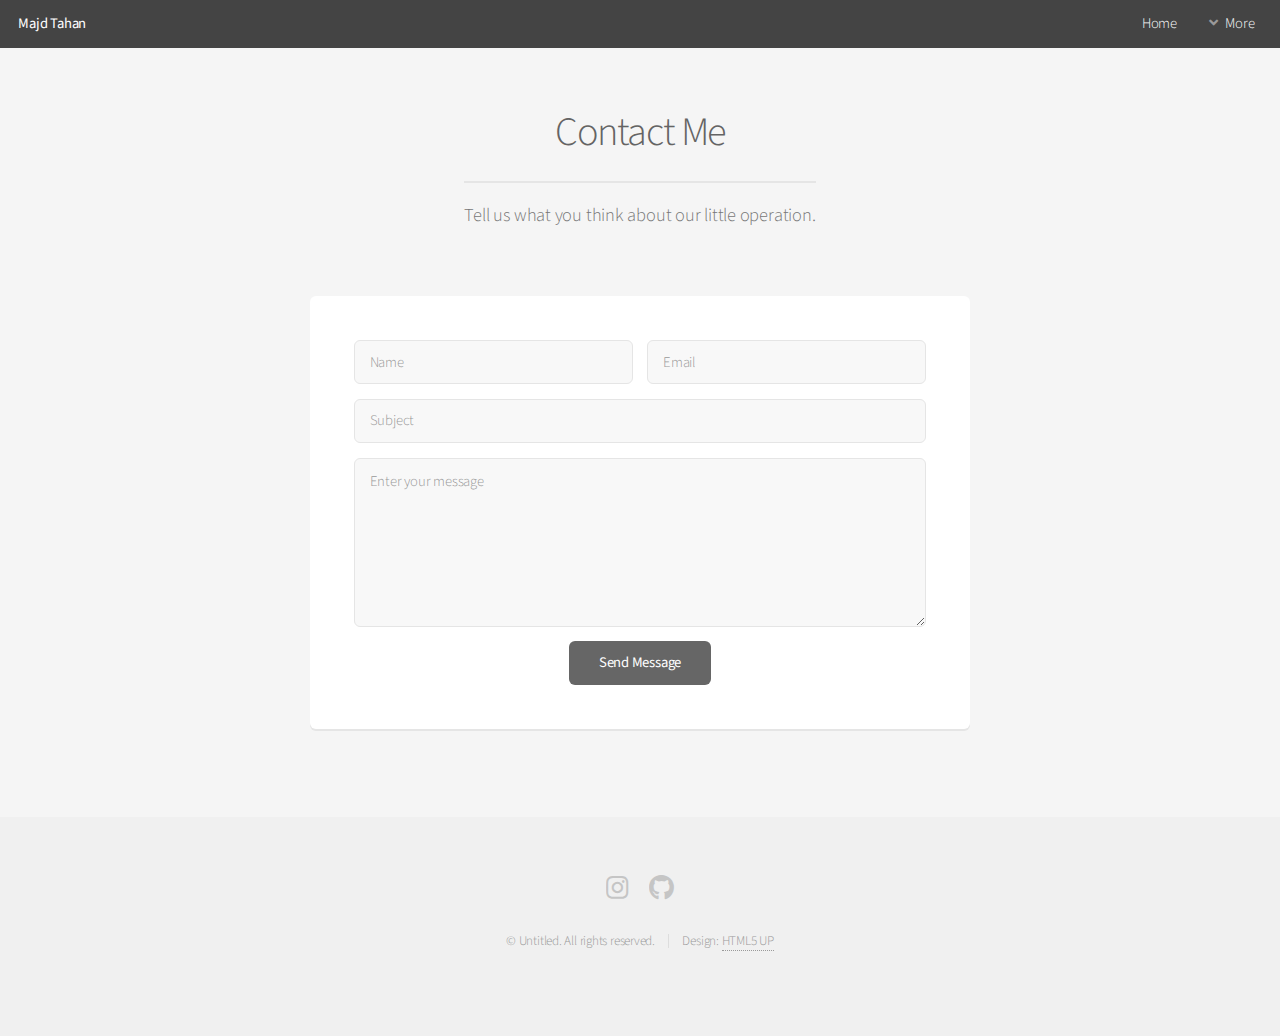
==== commit f41a8c5d: "Changed contact me button to redirect to form" ====
--- a/contact.html
+++ b/contact.html
@@ -6,7 +6,7 @@
 -->
 <html>
 	<head>
-		<title>Contact - Alpha by HTML5 UP</title>
+		<title>Majd Tahan</title>
 		<meta charset="utf-8" />
 		<meta name="viewport" content="width=device-width, initial-scale=1, user-scalable=no" />
 		<link rel="stylesheet" href="assets/css/main.css" />
@@ -16,15 +16,15 @@
 
 			<!-- Header -->
 				<header id="header">
-					<h1><a href="index.html">Alpha</a> by HTML5 UP</h1>
+					<h1><a href="index.html">Majd Tahan</a> </h1>
 					<nav id="nav">
 						<ul>
 							<li><a href="index.html">Home</a></li>
 							<li>
-								<a href="#" class="icon solid fa-angle-down">Layouts</a>
+								<a href="#" class="icon solid fa-angle-down">More</a>
 								<ul>
-									<li><a href="generic.html">Generic</a></li>
-									<li><a href="contact.html">Contact</a></li>
+									<li><a href="generic.html">Previous Quotes</a></li>
+									<li><a href="contact.html">Contact Form</a></li>
 									<li><a href="elements.html">Elements</a></li>
 									<li>
 										<a href="#">Submenu</a>
@@ -37,7 +37,7 @@
 									</li>
 								</ul>
 							</li>
-							<li><a href="#" class="button">Sign Up</a></li>
+							<!-- <li><a href="#" class="button">Sign Up</a></li> -->
 						</ul>
 					</nav>
 				</header>
@@ -45,11 +45,11 @@
 			<!-- Main -->
 				<section id="main" class="container medium">
 					<header>
-						<h2>Contact Us</h2>
+						<h2>Contact Me</h2>
 						<p>Tell us what you think about our little operation.</p>
 					</header>
 					<div class="box">
-						<form method="post" action="#">
+						<form method="post" action="https://formspree.io/f/mwkjrnde">
 							<div class="row gtr-50 gtr-uniform">
 								<div class="col-6 col-12-mobilep">
 									<input type="text" name="name" id="name" value="" placeholder="Name" />
@@ -76,12 +76,8 @@
 			<!-- Footer -->
 				<footer id="footer">
 					<ul class="icons">
-						<li><a href="#" class="icon brands fa-twitter"><span class="label">Twitter</span></a></li>
-						<li><a href="#" class="icon brands fa-facebook-f"><span class="label">Facebook</span></a></li>
-						<li><a href="#" class="icon brands fa-instagram"><span class="label">Instagram</span></a></li>
-						<li><a href="#" class="icon brands fa-github"><span class="label">Github</span></a></li>
-						<li><a href="#" class="icon brands fa-dribbble"><span class="label">Dribbble</span></a></li>
-						<li><a href="#" class="icon brands fa-google-plus"><span class="label">Google+</span></a></li>
+						<li><a href="https://www.instagram.com/majdtahan" class="icon brands fa-instagram"><span class="label">Instagram</span></a></li>
+						<li><a href="https://github.com/majdtahan" class="icon brands fa-github"><span class="label">Github</span></a></li>
 					</ul>
 					<ul class="copyright">
 						<li>&copy; Untitled. All rights reserved.</li><li>Design: <a href="http://html5up.net">HTML5 UP</a></li>
@@ -100,4 +96,4 @@
 			<script src="assets/js/main.js"></script>
 
 	</body>
-</html>+</html>
--- a/assets/css/main.css
+++ b/assets/css/main.css
@@ -55,6 +55,15 @@
 	table {
 		border-collapse: collapse;
 		border-spacing: 0;
+	}
+
+	img{
+		vertical-align: middle;
+		width: 120px;
+		height: 120px;
+		border-radius: 50%;
+
+
 	}
 
 	body {
@@ -3895,4 +3904,4 @@
 				padding: 2.5em 1em 3em 1em;
 			}
 
-	}+	}
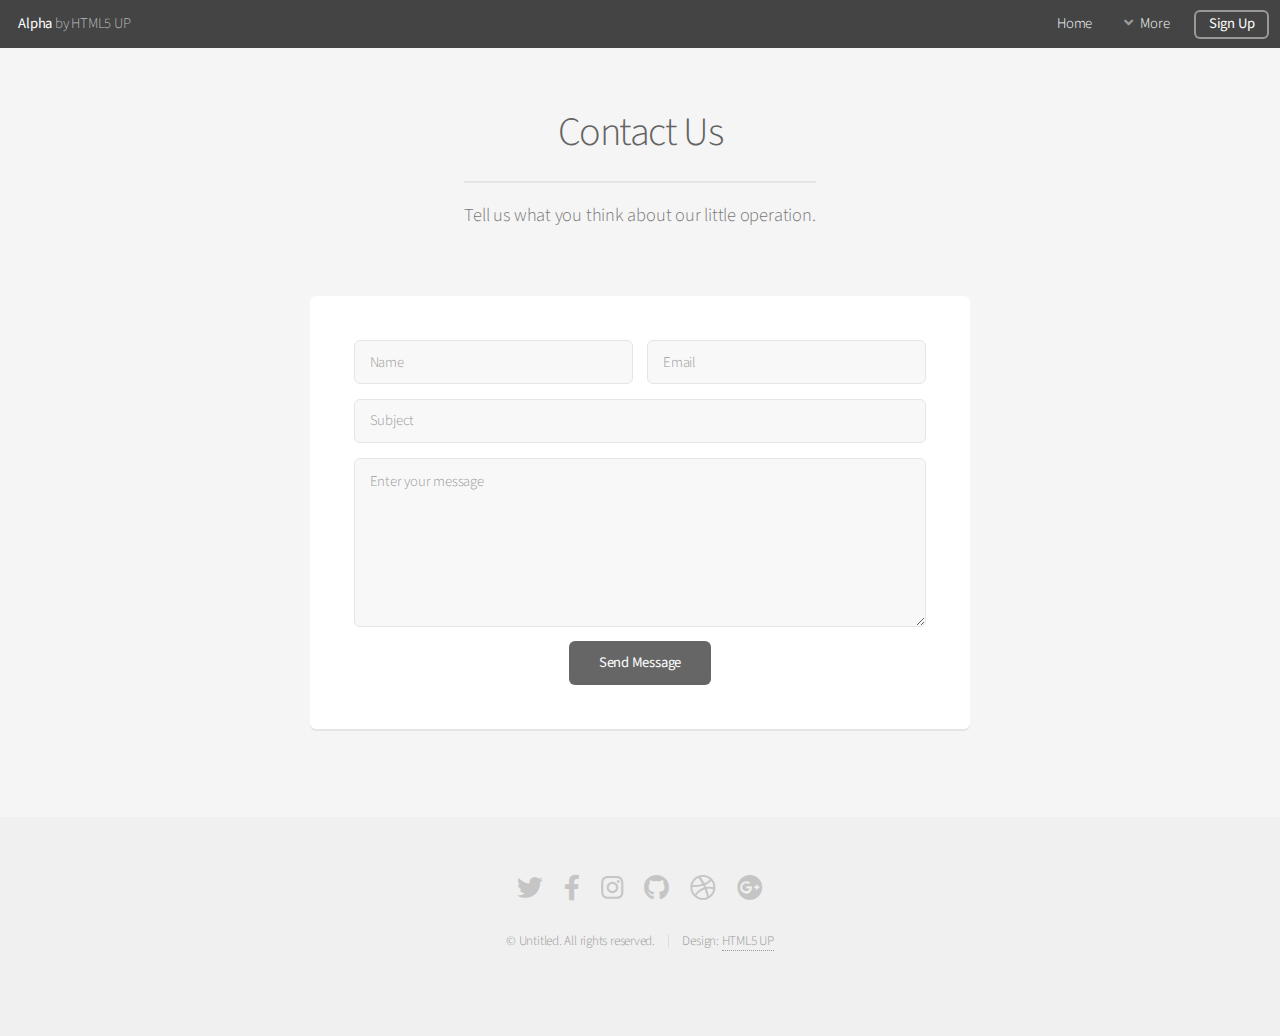
==== commit 479e5c2a: "Updating Main Index content!" ====
--- a/contact.html
+++ b/contact.html
@@ -16,28 +16,28 @@
 
 			<!-- Header -->
 				<header id="header">
-					<h1><a href="index.html">Majd Tahan</a> </h1>
+					<h1><a href="index.html">Alpha</a> by HTML5 UP</h1>
 					<nav id="nav">
 						<ul>
 							<li><a href="index.html">Home</a></li>
 							<li>
 								<a href="#" class="icon solid fa-angle-down">More</a>
 								<ul>
-									<li><a href="generic.html">Previous Quotes</a></li>
-									<li><a href="contact.html">Contact Form</a></li>
+									<li><a href="generic.html">Generic</a></li>
+									<li><a href="contact.html">Contact</a></li>
 									<li><a href="elements.html">Elements</a></li>
 									<li>
-										<a href="#">Submenu</a>
+										<!-- <a href="#">Submenu</a>
 										<ul>
 											<li><a href="#">Option One</a></li>
 											<li><a href="#">Option Two</a></li>
 											<li><a href="#">Option Three</a></li>
 											<li><a href="#">Option Four</a></li>
-										</ul>
+										</ul> -->
 									</li>
 								</ul>
 							</li>
-							<!-- <li><a href="#" class="button">Sign Up</a></li> -->
+							<li><a href="#" class="button">Sign Up</a></li>
 						</ul>
 					</nav>
 				</header>
@@ -45,11 +45,11 @@
 			<!-- Main -->
 				<section id="main" class="container medium">
 					<header>
-						<h2>Contact Me</h2>
+						<h2>Contact Us</h2>
 						<p>Tell us what you think about our little operation.</p>
 					</header>
 					<div class="box">
-						<form method="post" action="https://formspree.io/f/mwkjrnde">
+						<form method="post" action="#">
 							<div class="row gtr-50 gtr-uniform">
 								<div class="col-6 col-12-mobilep">
 									<input type="text" name="name" id="name" value="" placeholder="Name" />
@@ -76,8 +76,12 @@
 			<!-- Footer -->
 				<footer id="footer">
 					<ul class="icons">
-						<li><a href="https://www.instagram.com/majdtahan" class="icon brands fa-instagram"><span class="label">Instagram</span></a></li>
-						<li><a href="https://github.com/majdtahan" class="icon brands fa-github"><span class="label">Github</span></a></li>
+						<li><a href="#" class="icon brands fa-twitter"><span class="label">Twitter</span></a></li>
+						<li><a href="#" class="icon brands fa-facebook-f"><span class="label">Facebook</span></a></li>
+						<li><a href="#" class="icon brands fa-instagram"><span class="label">Instagram</span></a></li>
+						<li><a href="#" class="icon brands fa-github"><span class="label">Github</span></a></li>
+						<li><a href="#" class="icon brands fa-dribbble"><span class="label">Dribbble</span></a></li>
+						<li><a href="#" class="icon brands fa-google-plus"><span class="label">Google+</span></a></li>
 					</ul>
 					<ul class="copyright">
 						<li>&copy; Untitled. All rights reserved.</li><li>Design: <a href="http://html5up.net">HTML5 UP</a></li>
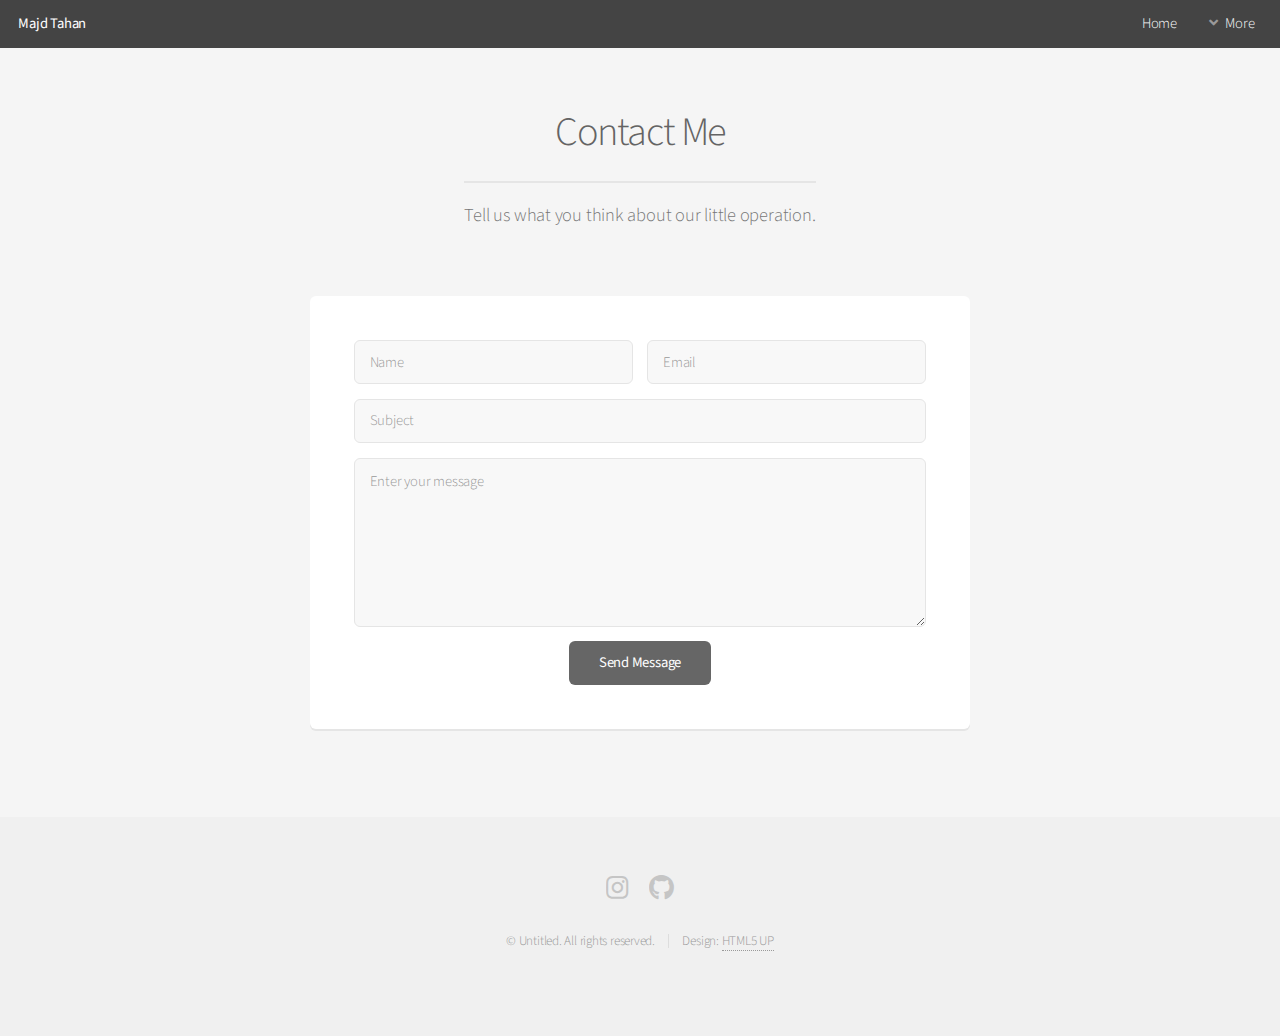
==== commit 266602cd: "Merge branch 'main' of https://github.com/majdtahan/majdtahan.github.io" ====
--- a/contact.html
+++ b/contact.html
@@ -16,15 +16,15 @@
 
 			<!-- Header -->
 				<header id="header">
-					<h1><a href="index.html">Alpha</a> by HTML5 UP</h1>
+					<h1><a href="index.html">Majd Tahan</a> </h1>
 					<nav id="nav">
 						<ul>
 							<li><a href="index.html">Home</a></li>
 							<li>
 								<a href="#" class="icon solid fa-angle-down">More</a>
 								<ul>
-									<li><a href="generic.html">Generic</a></li>
-									<li><a href="contact.html">Contact</a></li>
+									<li><a href="generic.html">Previous Quotes</a></li>
+									<li><a href="contact.html">Contact Form</a></li>
 									<li><a href="elements.html">Elements</a></li>
 									<li>
 										<!-- <a href="#">Submenu</a>
@@ -37,7 +37,7 @@
 									</li>
 								</ul>
 							</li>
-							<li><a href="#" class="button">Sign Up</a></li>
+							<!-- <li><a href="#" class="button">Sign Up</a></li> -->
 						</ul>
 					</nav>
 				</header>
@@ -45,11 +45,11 @@
 			<!-- Main -->
 				<section id="main" class="container medium">
 					<header>
-						<h2>Contact Us</h2>
+						<h2>Contact Me</h2>
 						<p>Tell us what you think about our little operation.</p>
 					</header>
 					<div class="box">
-						<form method="post" action="#">
+						<form method="post" action="https://formspree.io/f/mwkjrnde">
 							<div class="row gtr-50 gtr-uniform">
 								<div class="col-6 col-12-mobilep">
 									<input type="text" name="name" id="name" value="" placeholder="Name" />
@@ -76,12 +76,8 @@
 			<!-- Footer -->
 				<footer id="footer">
 					<ul class="icons">
-						<li><a href="#" class="icon brands fa-twitter"><span class="label">Twitter</span></a></li>
-						<li><a href="#" class="icon brands fa-facebook-f"><span class="label">Facebook</span></a></li>
-						<li><a href="#" class="icon brands fa-instagram"><span class="label">Instagram</span></a></li>
-						<li><a href="#" class="icon brands fa-github"><span class="label">Github</span></a></li>
-						<li><a href="#" class="icon brands fa-dribbble"><span class="label">Dribbble</span></a></li>
-						<li><a href="#" class="icon brands fa-google-plus"><span class="label">Google+</span></a></li>
+						<li><a href="https://www.instagram.com/majdtahan" class="icon brands fa-instagram"><span class="label">Instagram</span></a></li>
+						<li><a href="https://github.com/majdtahan" class="icon brands fa-github"><span class="label">Github</span></a></li>
 					</ul>
 					<ul class="copyright">
 						<li>&copy; Untitled. All rights reserved.</li><li>Design: <a href="http://html5up.net">HTML5 UP</a></li>
